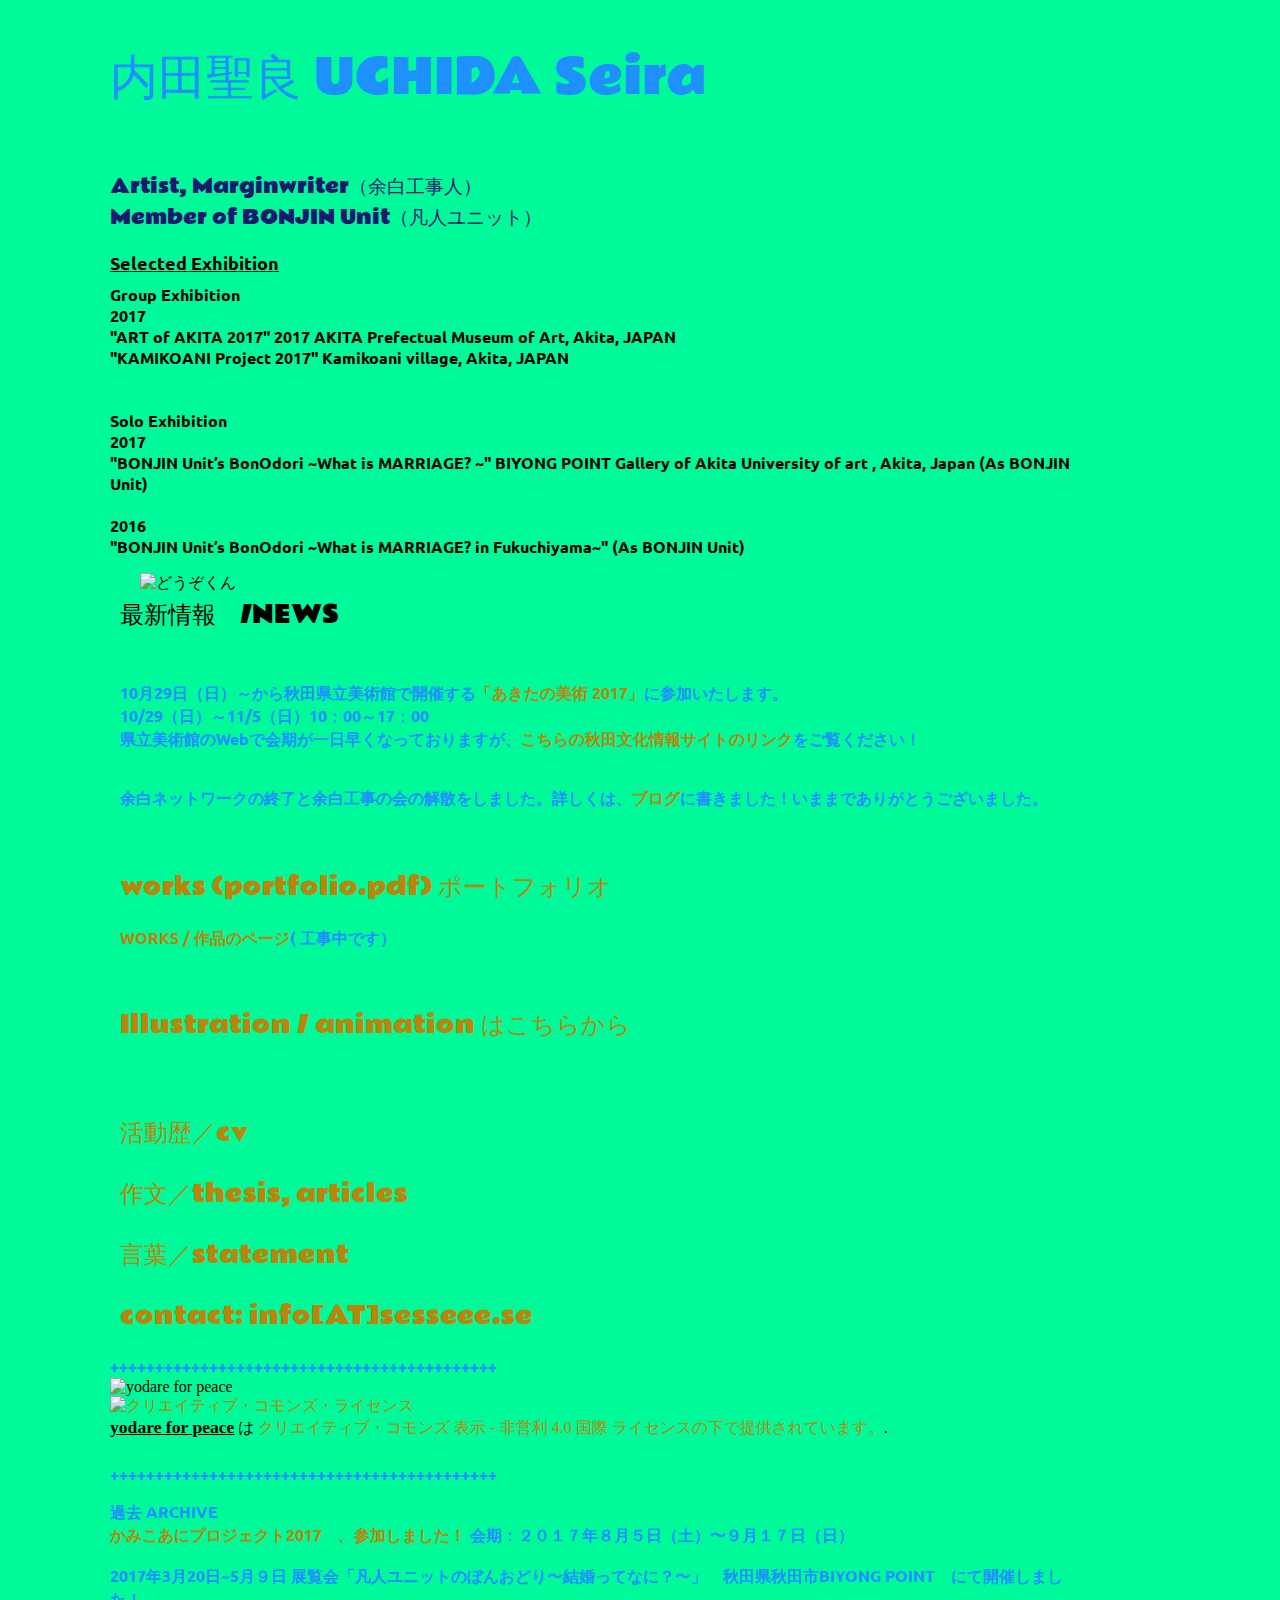
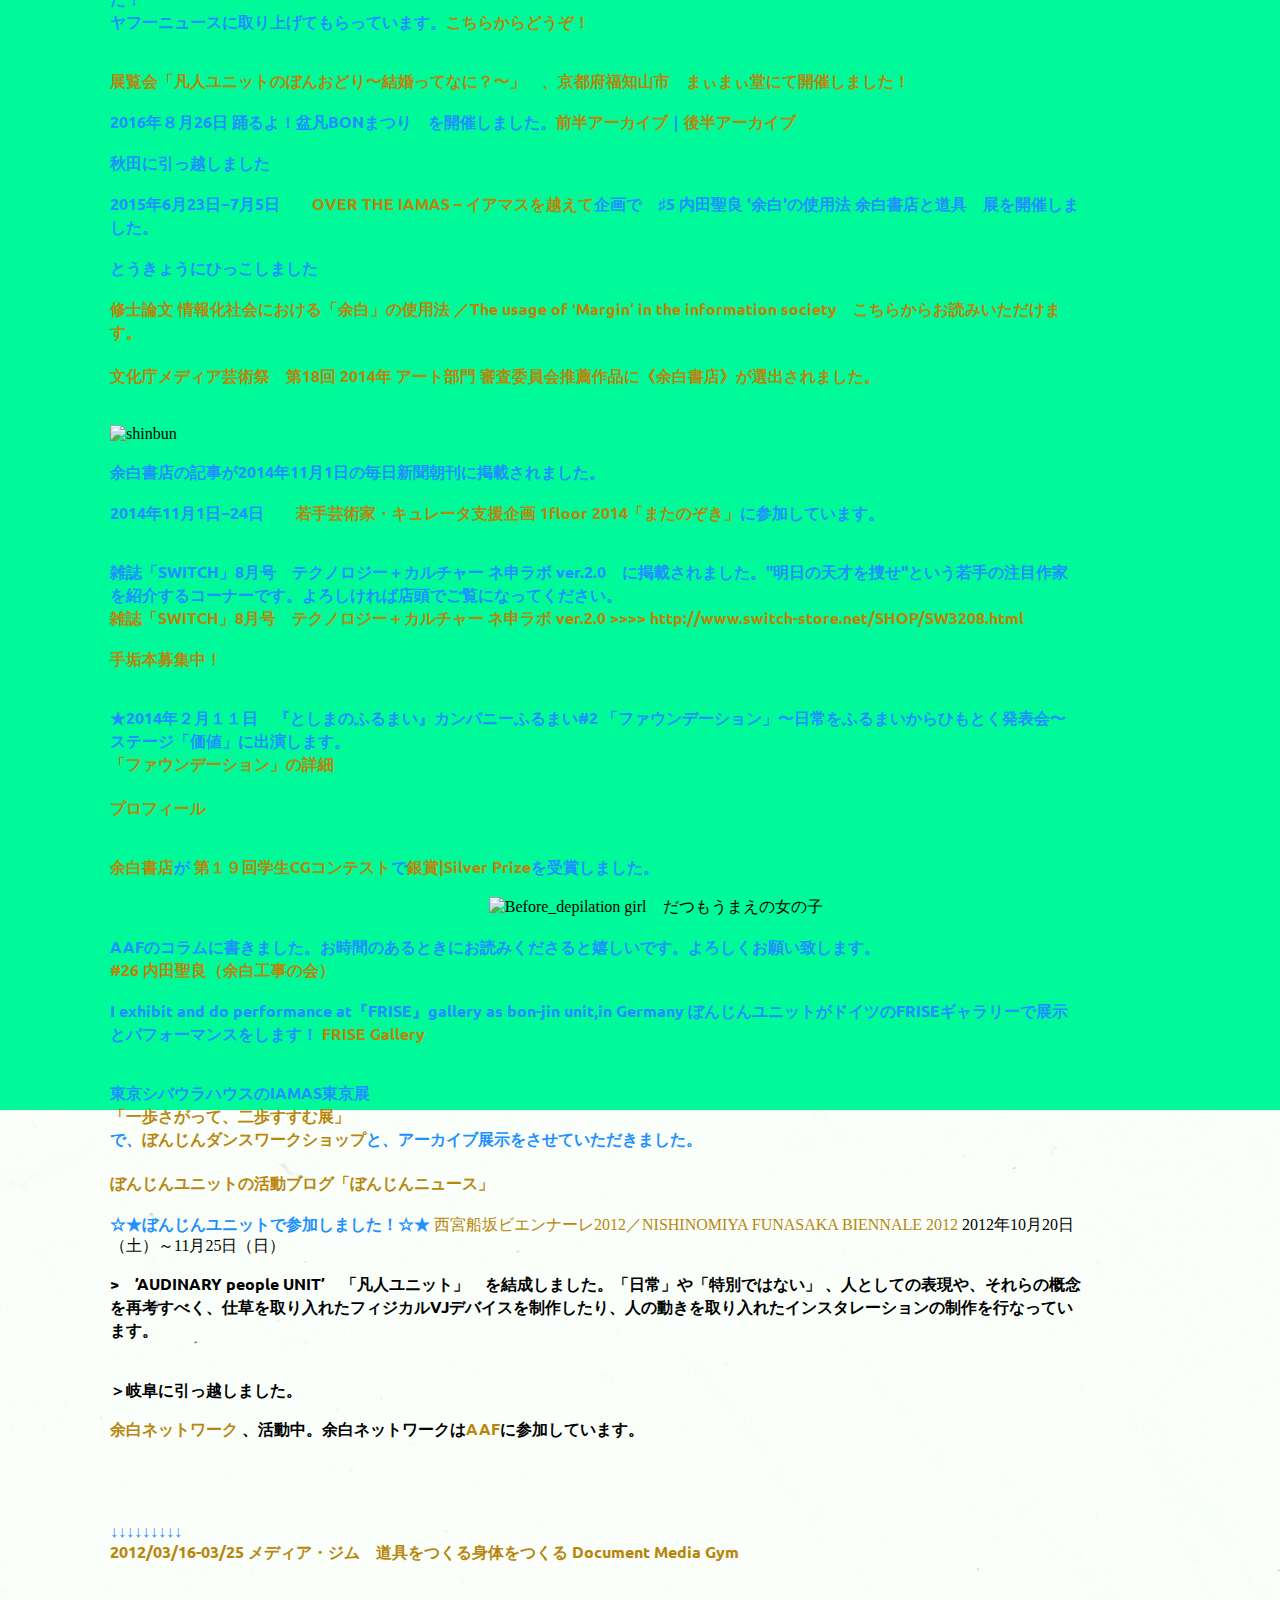
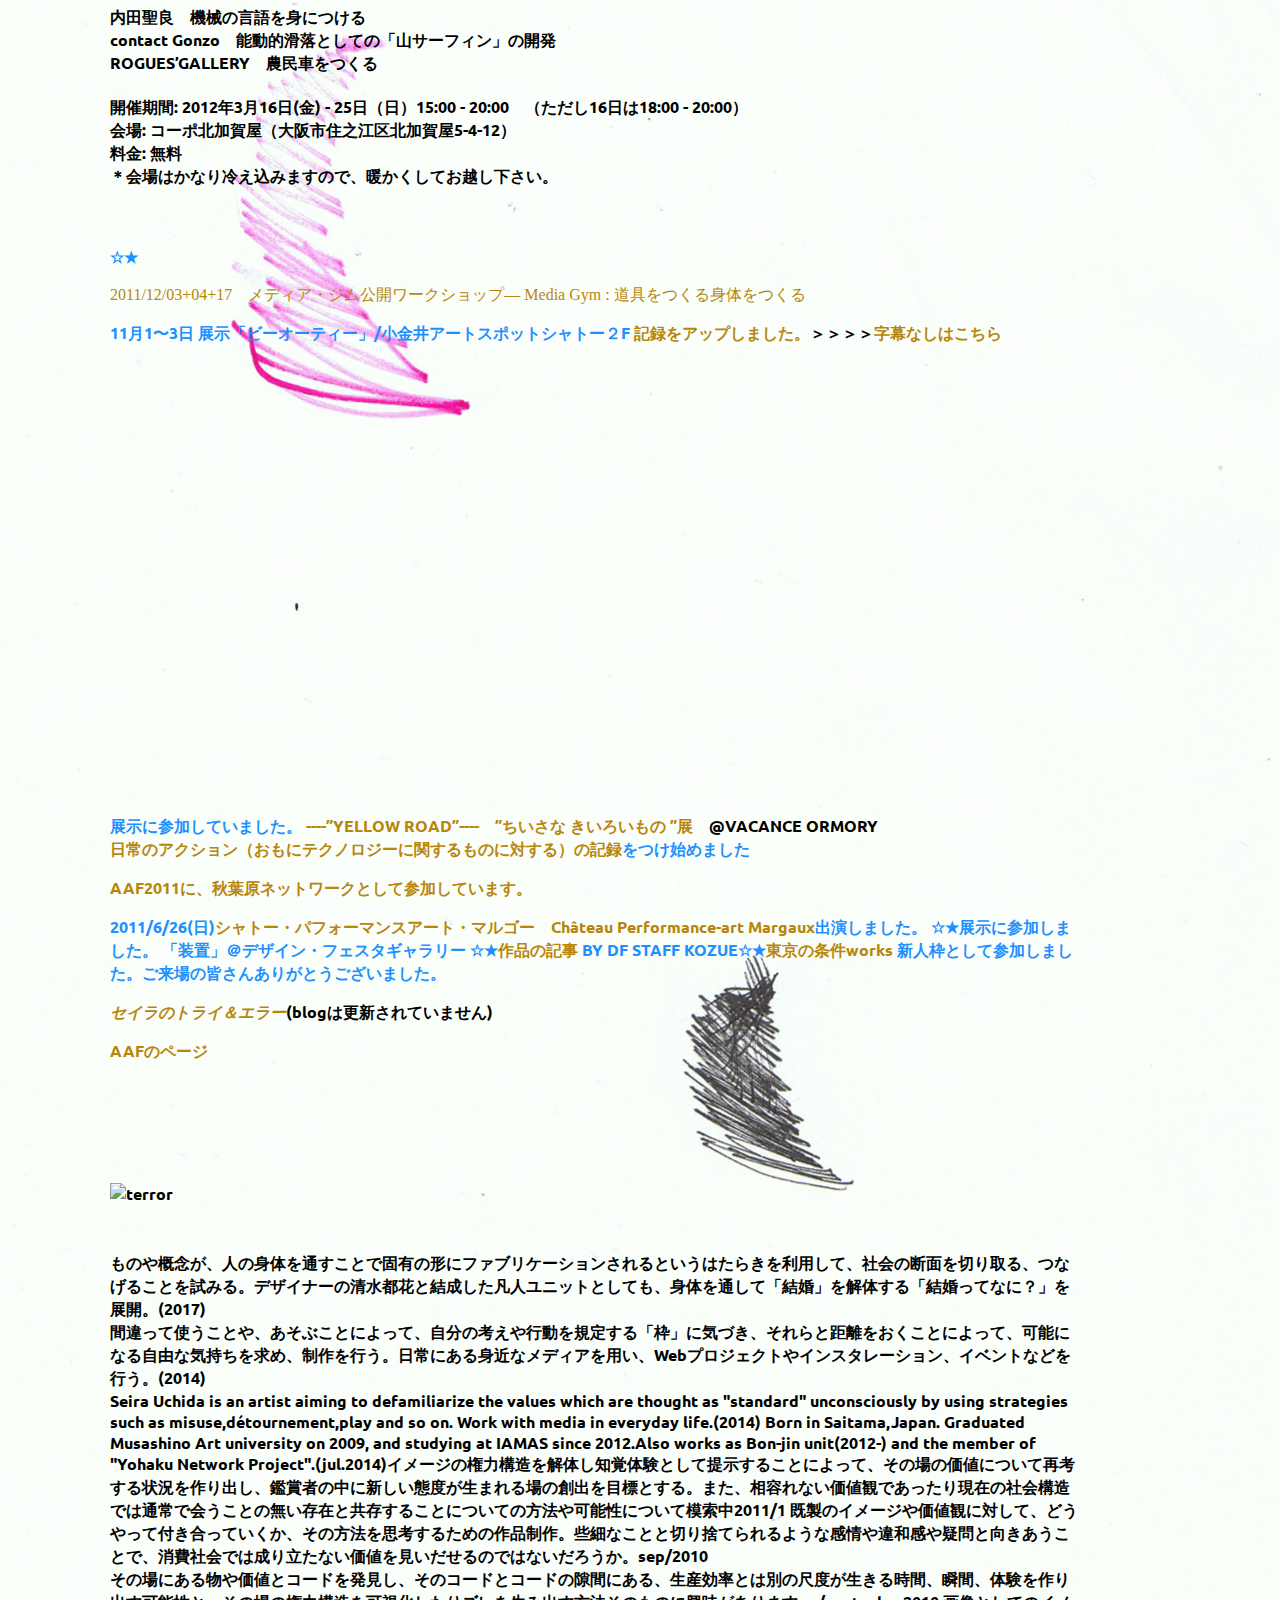
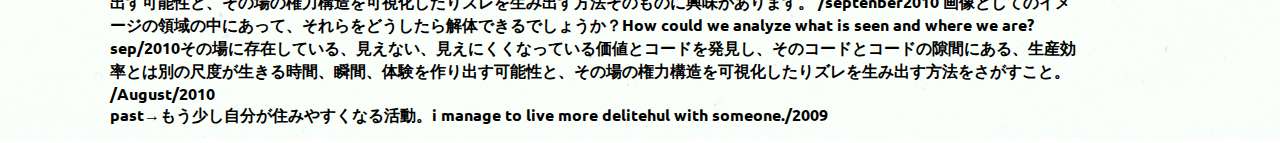
==== index.html @ f0d000c3 "contact" ====
<!doctype html>

<html>

	<head>
		<meta charset="UTF-8">
		<meta name="generator" content="Adobe GoLive">
		<!--SNS共通-->
		<meta property="og:url" content="http://sesseee.se"/>
		<meta property="og:title" content="内田聖良 UCHIDA Seira" /> 
<meta property="og:image" content="http://sesseee.se/img/douzo.png" />
<meta property="og:type" content="website" />
<meta property="og:image:width" content="1200" />
<meta property="og:image:height" content="630" />
<meta property="og:description" content="余白工事人、作家、凡人ユニットとして活動する内田聖良のページです。UCHIDA Seira is working as marginwriter, artist, BONJIN Unit." /> 		
<!--facebook用設定-->
<meta property="fb:app_id" content="1998006330519405" />
<meta name="twitter:card" content="summary_large_image">
<meta name="twitter:title" content="内田聖良 UCHIDA Seira">
<meta name="twitter:description" content="余白工事人、作家、凡人ユニットとして活動する内田聖良のページです。UCHIDA Seira is working as marginwriter, artist, BONJIN Unit.">	
<meta name="description" content="余白工事人、作家、凡人ユニットとして活動する内田聖良のページです。UCHIDA Seira is working as marginwriter, artist, BONJIN Unit.">
<meta name="keywords" content="内田聖良,Uchida,seira,内田,聖良,うちだせいら,うちだ,せいら,余白ネットワーク,余白書店,凡人ユニット,BONJIN UNIT,凡人,結婚ってなに？,AAF,美術,芸術,yohaku,余白,artist,art,Japanese,Japan,インスタレーション,コンセプチュアル・アート,IAMAS,イアマス">
<meta name="viewport" content="width=device-width, initial-scale=1">
<link href="https://fonts.googleapis.com/css?family=Rammetto+One|Ubuntu" rel="stylesheet">
<link href="common/menu.css" rel="stylesheet" type="text/css" media="all">
		<link href="common/fonts.css" rel="stylesheet" type="text/css" media="all">
		<link href="common/main.css" rel="stylesheet" type="text/css" media="all">
	        <link rel="shortcut icon" href="home/favicon.ico">
		<script type="text/javascript" src="jquery-3.3.1.min.js"></script>
		<script type="text/javascript" src="js/btn.js">
		</script>
		<script src="js/jquery.cbiframesize.min.js"></script>
		<title>内田聖良 UCHIDA Seira</title>
		<!-- Start of Async Drift Code -->
<!--<script>
!function() {
  var t;
  if (t = window.driftt = window.drift = window.driftt || [], !t.init) return t.invoked ? void (window.console && console.error && console.error("Drift snippet included twice.")) : (t.invoked = !0, 
  t.methods = [ "identify", "config", "track", "reset", "debug", "show", "ping", "page", "hide", "off", "on" ], 
  t.factory = function(e) {
    return function() {
      var n;
      return n = Array.prototype.slice.call(arguments), n.unshift(e), t.push(n), t;
    };
  }, t.methods.forEach(function(e) {
    t[e] = t.factory(e);
  }), t.load = function(t) {
    var e, n, o, i;
    e = 3e5, i = Math.ceil(new Date() / e) * e, o = document.createElement("script"), 
    o.type = "text/javascript", o.async = !0, o.crossorigin = "anonymous", o.src = "https://js.driftt.com/include/" + i + "/" + t + ".js", 
    n = document.getElementsByTagName("script")[0], n.parentNode.insertBefore(o, n);
  });
}();
drift.SNIPPET_VERSION = '0.3.1';
drift.load('2wibft62n4hy');
</script>-->
<!-- End of Async Drift Code -->
	</head>
<body>
		<div id="container">
	　	<div id="lead">
			<p><a  name="#"></a><h1  class="title">内田聖良 <br class="br-sp">UCHIDA Seira</h1></p><!--<strong class="styleb">INTERNET DEMO Now</strong>-->
			<br>
			<p><h3 class="secondarytitle">Artist, Marginwriter（余白工事人）<br>Member of BONJIN Unit（凡人ユニット）</h3></p>
	<p class="text"><span>Selected Exhibition</span>
<br>
Group Exhibition<br>
2017<br>
 "ART of AKITA 2017" 2017 AKITA Prefectual Museum of Art, Akita, JAPAN<br>
 "KAMIKOANI Project 2017" Kamikoani village, Akita, JAPAN<br>
<br>
<br>Solo Exhibition<br>
2017<br>
"BONJIN Unit’s BonOdori ~What is MARRIAGE? ~" BIYONG POINT Gallery of Akita University of art , Akita, Japan (As BONJIN Unit)<br>
<br>
2016<br>
	"BONJIN Unit’s BonOdori ~What is MARRIAGE? in Fukuchiyama~" (As BONJIN Unit)</p></div>
		<div id="content">
			<div class="img_l"><img src="img/douzo.png" width="300px" alt="どうぞくん"></div>
<div class="clear">
			<ul id="menu">
			<li><h2>最新情報　/NEWS　　　</h2>　</li>				
			<strong>10月29日（日）～から秋田県立美術館で開催する<a href="http://common3.pref.akita.lg.jp/bunka/detail.html?cid=3&id=3525">「あきたの美術 2017」</a>に参加いたします。<br>
10/29（日）～11/5（日）10：00～17：00<br>
県立美術館のWebで会期が一日早くなっておりますが、<a href="http://common3.pref.akita.lg.jp/bunka/detail.html?cid=3&id=3525">こちらの秋田文化情報サイトのリンク</a>をご覧ください！</strong>

<br><br><br><strong>余白ネットワークの終了と余白工事の会の解散をしました。詳しくは、<a href="http://akihabaranetwork.seesaa.net/article/453245010.html">ブログ</a>に書きました！いままでありがとうございました。</strong>
				<br><br><br>
			<p><li><p><h2><a href="/portfolio2017_web.pdf" target="_blank">works (portfolio.pdf) ポートフォリオ</a></h2></p></li>
			</p> 
				<p><strong><a href="worksnew.html" target="_blank">WORKS / 作品のページ</a></strong><strong>( 工事中です）</strong></p>
			<br>
				<li><p><h2><a href="http://uchidaseiraanime.tumblr.com/" target="_blank">Illustration / animation はこちらから</a></h2><br>
					</p></li>
			<li> <p><h2><a href="https://docs.google.com/document/d/1R7N9PY9faPIz4G5jACTZBG8qgYSH1olIGJnoxRoFhOs/edit?usp=sharing"  target="_blank">
			活動歴／cv</a>
				</h2></p></li>
<li><p><h2><a href="https://docs.google.com/document/d/15U_PG66M8SnMywkCBorTG_FYvJmY9zCtoOIMuilgkME/edit?usp=sharing" target="_blank">作文／thesis, articles</a></h2></p></li>
<li><p><h2><a href="#stat">言葉／statement</a></h2></p></li>
<!--<li><p><h3><a href="https://docs.google.com/document/d/15U_PG66M8SnMywkCBorTG_FYvJmY9zCtoOIMuilgkME/edit?usp=sharing" target="_blank">メディア掲載／media</a></h3></p></li>-->

<li><p><h2><a href="mailto:info@sesseee.se">contact&#58;&nbsp;info&#91;AT&#93;sesseee.se</a></h2></p></li>
</ul>

	<strong class="stylenew">+++++++++++++++++++++++++++++++++++++++++++</strong>
					<br />
					
					<img src="img/yodare_for_peace.gif" width="600px" alt="yodare for peace"><br>
			<a rel="license" href="http://creativecommons.org/licenses/by-nc/4.0/"><img alt="クリエイティブ・コモンズ・ライセンス" style="border-width:0" src="https://i.creativecommons.org/l/by-nc/4.0/88x31.png" /></a><br /><span xmlns:dct="http://purl.org/dc/terms/" property="dct:title">yodare for peace</span> は <a rel="license" href="http://creativecommons.org/licenses/by-nc/4.0/">クリエイティブ・コモンズ 表示 - 非営利 4.0 国際 ライセンスの下で提供されています。</a>.
<p><strong class="stylenew">+++++++++++++++++++++++++++++++++++++++++++</strong></p>

					<strong>過去 ARCHIVE</strong>	
			<br>	  
 <strong><a href="https://www.kamikoani-project.com/">かみこあにプロジェクト2017　、参加しました！</a> 会期：２０１７年８月５日（土）〜９月１７日（日）</strong>
<br><br>
<strong> 2017年3月20日~5月９日 展覧会「凡人ユニットのぼんおどり〜結婚ってなに？〜」　秋田県秋田市BIYONG POINT　にて開催しました！<br>
			  ヤフーニュースに取り上げてもらっています。<a href="https://headlines.yahoo.co.jp/hl?a=20170328-00010000-cnaakitav-l05">こちらからどうぞ！</a></strong><br><br><br>
              <strong><a href="http://bonjinunit-news.tumblr.com/post/149771415543/%E5%B1%95%E8%A6%A7%E4%BC%9A%E5%87%A1%E4%BA%BA%E3%83%A6%E3%83%8B%E3%83%83%E3%83%88%E3%81%AE%E3%81%BC%E3%82%93%E3%81%8A%E3%81%A9%E3%82%8A%E7%B5%90%E5%A9%9A%E3%81%A3%E3%81%A6%E3%81%AA%E3%81%AB-%E3%82%82%E4%BA%AC%E9%83%BD%E5%BA%9C%E7%A6%8F%E7%9F%A5%E5%B1%B1%E5%B8%82-%E3%81%BE%E3%81%83%E3%81%BE%E3%81%83%E5%A0%82%E3%81%AB%E3%81%A6%E9%96%8B%E5%82%AC%E4%B8%AD%E3%81%A7%E3%81%99">展覧会「凡人ユニットのぼんおどり〜結婚ってなに？〜」　、京都府福知山市　まぃまぃ堂にて開催しました！</a> </strong>
				<br><br> <strong>2016年８月26日 踊るよ！盆凡BONまつり　を開催しました。<a href="http://bonjinunit-news.tumblr.com/post/149699846378/%E8%B8%8A%E3%82%8B%E3%82%88%E7%9B%86%E5%87%A1bon%E7%A5%AD%E3%82%8A-%E5%89%8D%E5%8D%8A%E3%82%A4%E3%83%99%E3%83%B3%E3%83%88%E3%82%A2%E3%83%BC%E3%82%AB%E3%82%A4%E3%83%96-2016826">前半アーカイブ</a>｜<a href="http://bonjinunit-news.tumblr.com/post/149748546808/%E8%B8%8A%E3%82%8B%E3%82%88%E7%9B%86%E5%87%A1bon%E7%A5%AD%E3%82%8A-%E3%82%A4%E3%83%99%E3%83%B3%E3%83%88%E3%82%A2%E3%83%BC%E3%82%AB%E3%82%A4%E3%83%96%E5%BE%8C%E5%8D%8A-2016826">後半アーカイブ</a></strong>
			  <br><br>
			  <strong>秋田に引っ越しました</strong><br>
			  <br>
              <strong>2015年6月23日−7月5日　<a href="http://www.iamas.ac.jp/14383">　OVER THE IAMAS – イアマスを越えて</a>企画で　♯5 内田聖良 '余白'の使用法 余白書店と道具　展を開催しました。</strong>
					<br><br>
					<strong>とうきょうにひっこしました</strong><br><br>
					<strong><a href="https://www.academia.edu/15619263/%E6%83%85%E5%A0%B1%E5%8C%96%E7%A4%BE%E4%BC%9A%E3%81%AB%E3%81%8A%E3%81%91%E3%82%8B_%E4%BD%99%E7%99%BD_%E3%81%AE%E4%BD%BF%E7%94%A8%E6%B3%95_The_usage_of_%CA%BBMargin%CA%BC_in_the_information_society">修士論文 情報化社会における「余白」の使用法 ／The usage of ʻMarginʼ in the information society　こちらからお読みいただけます。</a><br><br>
                   <a href="http://archive.j-mediaarts.jp/festival/2014/art/works/18aj_Yohaku_Shoten/" target="_blank" >文化庁メディア芸術祭　第18回 2014年 アート部門 審査委員会推薦作品に《余白書店》が選出されました。</a></strong>
                    					<br><br>
				<br><img src="img/yohaku_mainichi2014.png" alt="shinbun"><br><br>
               <strong> 余白書店の記事が2014年11月1日の毎日新聞朝刊に掲載されました。
                	<br></strong>
				<br>
						
                
                <strong>2014年11月1日−24日　<a href="http://www.kavc.or.jp/art/1floor/14/">　若手芸術家・キュレータ支援企画 1floor 2014「またのぞき」</a>に参加しています。</strong>
					<br>
				<br>
				<br><strong>雑誌「SWITCH」8月号　テクノロジー＋カルチャー ネ申ラボ ver.2.0　に掲載されました。"明日の天才を捜せ"という若手の注目作家を紹介するコーナーです。よろしければ店頭でご覧になってください。
					<br><a href="http://www.switch-store.net/SHOP/SW3208.html" target="_blank">雑誌「SWITCH」8月号　テクノロジー＋カルチャー ネ申ラボ ver.2.0 &gt;&gt;&gt;&gt; http://www.switch-store.net/SHOP/SW3208.html</a></strong>
					<br><br>
				<strong><a href="http://yohaku-shoten.tumblr.com/hikitori" target="_blank" >手垢本募集中！</a></strong>
				<br>
				<br>
				<br>
				<strong>★2014年２月１１日　『としまのふるまい』カンパニーふるまい#2
				「ファウンデーション」〜日常をふるまいからひもとく発表会〜 ステージ「価値」に出演します。<br />
				 <a href="http://toshimanofurumai.tumblr.com/post/74370369190" target="_blank">「ファウンデーション」の詳細</a>
				 <br />
				 <br>
				 <a href="http://furumaicompany.tumblr.com/post/74922714649/1-2-11-18-19-45" target="_blank" >プロフィール</a></strong>
				<br>
				<br>
				 <br>
				<strong><a href="http://yohaku-shoten.tumblr.com" target="_blank"  >余白書店</a>が<a href="http://www.cgarts.or.jp/scg/2013/index.html" target="_blank">
					第１９回学生CGコンテスト</a>で<a href="http://www.cgarts.or.jp/scg/2013/prizes/nominate/entry/73.html" target="_blank" >銀賞|Silver Prize</a>を受賞しました。
					<br></strong>
				<br><div class="img_r">
						<img src="img/Before_depilation girl.png" width="400px" alt="Before_depilation girl　だつもうまえの女の子">
						</div>
				<br>
				<strong>AAFのコラムに書きました。お時間のあるときにお読みくださると嬉しいです。よろしくお願い致します。<br>
					<a href="http://www.asahi-artfes.net/news/2013/08/26.html#.UhOssY4iZ80.twitter">#26 内田聖良（余白工事の会）</a></strong>
					<br>
					<br>
					
				<strong>I exhibit and do performance at『FRISE』gallery as bon-jin unit,in Germany ぼんじんユニットがドイツのFRISEギャラリーで展示とパフォーマンスをします！
				<a href="http://www.frise.de/cms/188-0-Japan.html">FRISE Gallery</a> </strong>
				<br>
				<br>
				<br>
				
				<strong>東京シバウラハウスのIAMAS東京展
				<br>
				<a href="//www.facebook.com/OneStepBackTwoStepsForward" target="_blank">「一歩さがって、二歩すすむ展」</a><br />
				で、<a href="http://www.zusaar.com/event/447258" target="_blank">ぼんじんダンスワークショップ</a>と、アーカイブ展示をさせていただきました。<br>
				<br>				
				<a href="http://bonjinunit-news.tumblr.com/"　target="_blank ">ぼんじんユニットの活動ブログ「ぼんじんニュース」</a></strong><br>

				<br>

				<strong class="stylenew">☆★</strong><strong>ぼんじんユニットで参加しました！☆★</strong>
				<a href="http://funasaka-art.com/" target="_blank">西宮船坂ビエンナーレ2012／NISHINOMIYA FUNASAKA BIENNALE 2012</a>
				2012年10月20日（土）～11月25日（日）
				<p>&gt;　’AUDINARY people UNIT’　「凡人ユニット」　を結成しました。「日常」や「特別ではない」 、人としての表現や、それらの概念を再考すべく、仕草を取り入れたフィジカルVJデバイスを制作したり、人の動きを取り入れたインスタレーションの制作を行なっています。
				<br>
				<br>
				
				</p>
				<p>＞岐阜に引っ越しました。</p>
				<p><a href="http://akihabaranetwork.seesaa.net/">余白ネットワーク</a> 、活動中。余白ネットワークは<a href="http://www.asahi-artfes.net/">AAF</a>に参加しています。
					
				</p>
				<p>
					<br />
					
					<br>
					<br />
					<strong class="stylenew">↓↓↓↓↓↓↓↓↓<br></strong>
				<a href="http://www.remo.or.jp/ja/2012/0218-372.html">
					
					2012/03/16-03/25 メディア・ジム　道具をつくる身体をつくる Document Media Gym
				　</a>
				<br>
				<br>
				<br>
				内田聖良　機械の言語を身につける<br>
				contact Gonzo　能動的滑落としての「山サーフィン」の開発<br>
				ROGUES’GALLERY　農民車をつくる<br>
<br>
				開催期間: 2012年3月16日(金) - 25日（日）15:00 - 20:00　（ただし16日は18:00 - 20:00）<br>
				会場: コーポ北加賀屋（大阪市住之江区北加賀屋5-4-12）<br>
				料金: 無料<br>
				＊会場はかなり冷え込みますので、暖かくしてお越し下さい。
				<br>
				<br>
				<br>
				</p>
				<strong class="stylenew">☆★</strong><br>
				<br>	
				<a href="http://www.remo.or.jp/ja/2011/1116-367.html">
2011/12/03+04+17　メディア・ジム公開ワークショップ— Media Gym : 道具をつくる身体をつくる　</a>
				<br />
				
				<div class="iframe-wrapper"><p>
<strong>11月1〜3日 展示「ビーオーティー」/小金井アートスポットシャトー２F
            	 <a href="worksnew.html" target="_blank"> 
                記録をアップしました。</a></strong>＞＞＞＞<a href="http://vimeo.com/34410428">字幕なしはこちら</a>
					<iframe src="http://player.vimeo.com/video/36845473?portrait=0&color=ffffff" width="600" height="450" frameborder="0" webkitAllowFullScreen mozallowfullscreen allowFullScreen class="iframe-class"></iframe></p><script>
$(document).ready(function () {
  $(".iframe-class").cbIframeSize();
});
</script></div>
			<p><strong>展示に参加していました。<a href="http://dorothyvacanceshop.blogspot.com/2011/10/yellow-road.html" class="stylelonglink">
----”YELLOW ROAD”----　”ちいさな きいろいもの ”展　</a></strong>@VACANCE ORMORY <br>
			<a href="http://breakupsupertechnology.tumblr.com/" class="stylelonglink" >日常のアクション（おもにテクノロジーに関するものに対する）の記録</a><strong>をつけ始めました</strong></p>	
			<p><strong><a href="http://akihabaranetwork.seesaa.net/" target="_blank"> AAF2011に、秋葉原ネットワークとして参加しています。</a></strong></p>
			<p><strong>2011/6/26(日)<a href="http://chateau-pa-margaux.blogspot.com/" target="_blank" class="stylelonglink" >シャトー・パフォーマンスアート・マルゴー　Château Performance-art Margaux</a>出演しました。</strong>
	        <strong>☆★展示に参加しました。
				「装置」＠デザイン・フェスタギャラリー</strong>
				<strong>☆★<a href="http://www.designfestagallery.com/diarypro/diary.cgi?no=3262" target="_blank">作品の記事</a></strong>
				<strong>BY DF STAFF KOZUE☆★<a href ="http://works2010.jimdo.com/" target="_blank">東京の条件works
					</a>新人枠として参加しました。ご来場の皆さんありがとうございました。</strong>
					
				
                 </p>
            
      
					<p class="style302" ><a href="http://d.hatena.ne.jp/sir_kgi/"  target="_blank"><em class="mincyo">セイラのトライ＆エラー</em></a>(blogは更新されていません)		</p>
				<p><a href="http://www.asahi-artfes.net/" target="_blank">AAFのページ</a></p>
			
			  <!--<h3 class="style10">お知らせ</h3>-->
          
            <br> 
            <br>
            <br> 
		
				
				<p><a  name="stat"></a></p><p class="state"><img src="home/TEROLIST.gif" border="0" width="218"  alt="terror" height="298"> </p><p>
				ものや概念が、人の身体を通すことで固有の形にファブリケーションされるというはたらきを利用して、社会の断面を切り取る、つなげることを試みる。デザイナーの清水都花と結成した凡人ユニットとしても、身体を通して「結婚」を解体する「結婚ってなに？」を展開。(2017)
<br> 
					間違って使うことや、あそぶことによって、自分の考えや行動を規定する「枠」に気づき、それらと距離をおくことによって、可能になる自由な気持ちを求め、制作を行う。日常にある身近なメディアを用い、Webプロジェクトやインスタレーション、イベントなどを行う。(2014)
					<br>Seira Uchida is an artist aiming to defamiliarize the values which are thought as "standard" unconsciously by using strategies such as misuse,détournement,play and so on. Work with media in everyday life.(2014)
Born in Saitama,Japan. Graduated Musashino Art university on 2009, and studying at IAMAS since 2012.Also works as Bon-jin unit(2012-) and the member of "Yohaku Network Project".(jul.2014)イメージの権力構造を解体し知覚体験として提示することによって、その場の価値について再考する状況を作り出し、鑑賞者の中に新しい態度が生まれる場の創出を目標とする。また、相容れない価値観であったり現在の社会構造では通常で会うことの無い存在と共存することについての方法や可能性について模索中2011/1
					既製のイメージや価値観に対して、どうやって付き合っていくか、その方法を思考するための作品制作。些細なことと切り捨てられるような感情や違和感や疑問と向きあうことで、消費社会では成り立たない価値を見いだせるのではないだろうか。sep/2010<br>その場にある物や価値とコードを発見し、そのコードとコードの隙間にある、生産効率とは別の尺度が生きる時間、瞬間、体験を作り出す可能性と、その場の権力構造を可視化したりズレを生み出す方法そのものに興味があります。
 /septenber2010  画像としてのイメージの領域の中にあって、それらをどうしたら解体できるでしょうか？How could we analyze what is seen and where we are? sep/2010その場に存在している、見えない、見えにくくなっている価値とコードを発見し、そのコードとコードの隙間にある、生産効率とは別の尺度が生きる時間、瞬間、体験を作り出す可能性と、その場の権力構造を可視化したりズレを生み出す方法をさがすこと。
/August/2010 <br> past→もう少し自分が住みやすくなる活動。i manage to live more delitehul with someone./2009</p>
				
                
				<!---
   				<p>活動歴</p>
    				<p>2015<br>
                    <a href="http://www.iamas.ac.jp/14383" target="_blank">OVER THE IAMAS – イアマスを越えて ♯5 内田聖良 「'余白'の使用法 余白書店と道具」</a>gallery 16／京都<br>
                    <a href="http://www.iamas.ac.jp/exhibit15/" target="_blank">情報科学芸術大学院大学 第13期生修了研究発表会・プロジェクト研究発表会 Graduation and Project Research Exhibition</a>ソフトピアジャパン・センタービル／岐阜</p>
                  <p>2014<br>
                 <a href="http://www.kavc.or.jp/art/1floor/14/" target="_blank"> 神戸アートビレッジセンター主催／若手芸術家・キュレーター支援企画 「1floor 2014「またのぞき」」</a>参加、神戸アートビレッジセンター／兵庫<br>
                                    <a href="http://www.iamas.ac.jp/exhibit14/" target="_blank">情報科学芸術大学院大学 第12期生修了研究発表会・プロジェクト研究発表会 Graduation and Project Research Exhibition</a>ソフトピアジャパン・センタービル／岐阜</p>
                  <p>2013<br>
                   「Bon Odori -What is marriage?- in Gallery FRISE」FRIZE Gallery、ハンブルグ、ドイツ　※凡人ユニットとしての活動<br>
                  「学生CGコンテスト受賞発表イベント　CAMPUS GENIUS MEETING」MIRROR、東京<br>
“ジェスチャー入力デバイスと仕草のアーカイブ展　凡人ダンスコレクション“ソフトピアジャパン・センタービル／岐阜　※凡人ユニットとしての活動<br>
IAMAS OPEN HOUSE2013 イアマスってなに？　パフォーマンスとファッションデバイス展示　　IAMAS校舎／岐阜 　※凡人ユニットとしての活動<br>
<a href="http://bonjinunit-news.tumblr.com/post/49514880863/%E8%B8%8A%E3%82%8B%E3%82%88%E3%81%95%E3%82%88%E3%81%AA%E3%82%89iamas-os-20-%E3%81%BE%E3%81%A4%E3%82%8A-%E3%81%A7vj%E3%82%92%E3%81%97%E3%81%BE%E3%81%97%E3%81%9F"  class="stylelonglink" target="_blank">踊るよ！さよならIAMAS OS 2.0 まつり</a> VJ出演　IAMAS OS 2.0／岐阜　※凡人ユニットとしての活動<br>
                  <a href="http://www.asahi-artfes.net/program/2013/post-136.html">AAF2013参加企画『余白ネットワーク〜あそびがある！(`・ω・´☆)〜』」</a>浜松および日本各地　※余白ネットワークとしての活動<br>
                  </p>
 
				<p>2012<br>
                "西宮船坂ビエンナーレ" 西宮市船坂 / 兵庫　※凡人ユニットとしての活動<br>
                "NxPC.LIVE vol.14 －めかめか///メカトロニカ－"　パフォーマンスとVJ出演 : IAMAS OS / 岐阜　※凡人ユニットとしての活動<br>
					<a href="http://akihabaranetwork.seesaa.net/">余白ネットワーク~〇〇をDiYする！~</a>運営メンバー/日本各地<br>
					<a href="https://sites.google.com/site/gurukkonoie/gurukko_exhibition" target="_blank" >”ぐるっこ展「こきゅうするいえ～ある女の子たちの物語～」”　ぐるっこのいえ／東京</a><br>
					<a href="http://www.remo.or.jp/ja/2012/0218-372.html">
					" メディア・ジム　道具をつくる身体をつくる Document Media Gym "</a>　コーポ北加賀屋 NPO法人remo／大阪<br>
					<a href="http://maizururb.exblog.jp/17499330/" target="_blank">“舞鶴ではんだアクセサリーを作る会” yashima art port ／京都</a>
				<p>2011 <br>
					メディア・ジム公開ワークショップ— Media Gym : 道具をつくる身体をつくる 　remo コーポ北加賀屋／大阪<br>
					”YELLOW ROAD　ちいさな きいろいもの ”展　VACANCE ORMORY ／東京<br>
					AAF2011参加プロジェクト<a href="http://akihabaranetwork.seesaa.net/" target="_blank">”秋葉原ネットワーク”</a>運営と作品発表 /ぐるっこのいえ・東京都千代田区界隈<br>
					”ほおずき市ではんだアクセサリーを作る会”/東京・千駄木<br>
					”長者町ではんだアクセサリーをつくる会”/名古屋<br>
					はんだアクセサリーをつくる会”を始める（内田聖良・窪田航平）<br>
					”余白散歩”を始める（兼盛雅幸・内田聖良・小林橘花）<br>
					初心者DiY電子工作音楽会（予定）<br>
					<a href="http://chateau-pa-margaux.blogspot.com/" target="_blank"> ”シャトー・パフォーマンスアート・マルゴーvol5”</a>小金井アートスポットシャトー２F／東京<br>
					”継続研究会”を始める/都内各所・場所可変<br>
					<a href="http://chateau-pa-margaux.blogspot.com/" target="_blank"> ”シャトー・パフォーマンスアート・マルゴーvol4”</a>”小金井アートスポットシャトー２F／東京<br>
					物件ダンス会場で公開電子工作を試みる<br>
					<a href="http://chateau-pa-margaux.blogspot.com/" target="_blank"> ”シャトー・パフォーマンスアート・マルゴーvol3”</a>”小金井アートスポットシャトー２F／東京<br>

				</p>

				<p>2010 <br>
				”装置”	DESIGN FESTA GALLERY WEST 1-A/東京<br>
                <a href="http://tokyocondition.com/" target="_blank">東京の条件</a>新人紹介”勝手にレジデンス”B_O_T”展示”ビーオーティー”　秋葉原・小金井アートスポットシャトー２F／東京<br>               
				Festival Tokyo参加作品　ポルトB　”完全避難マニュアル”コーディネーター 山手線各駅／東京<br>
				”うさぎ＋天使計算”秋葉原ドレスホール／東京<br>
				”展示「LEDとリボン」”アーツ千代田３３３１東京アートポイント計画ルーム／東京<br>
                 
				 "秋葉原リボンちゃん隊ツアー"　秋葉原メイド喫茶、秋葉原ドレスホール／東京<br>
				 カフェートライ＆エラー開始<br>
				 アーツ千代田3331インサイドアウト／トーキョープロジェクト インターンスタッフ<br>
				遠藤一郎パフォーマンス 「愛と平和と未来のために」のほふく前進に参加
				<p>2009 横浜国際映像祭2009で　セイラのトライ＆エラー 開始<br>
				"中之条ビエンナーレ2009" （佐藤未来×内田聖良）中之条町旧第三小学校/群馬<br>
					"ART & PHOTO BOOK EXHIBITION2009" 新宿眼科画廊/東京<br>
			"卒業制作展"武蔵野美術大学第二校舎２０１教室/東京<br></p>
			<p>	2008<br>
					"絵画の制作学"武蔵野美術大学課外センター/東京　<br>
			
				"GEISAI#11"東京ビックサイト/東京<br>
				"art&photo book exhibition"新宿眼科画廊/東京<br>
				"ちこく厳禁"武蔵野美術大学課外センター/東京<br>
				"GEISAI　MUSEUM#2"(共同出展者　池田幸穂　佐藤未来）東京ビックサイト/東京<br>
				</p>
				<p>2007<br>
				”富士山展”武蔵野美術大学/東京<br>
				”サラダ会”<br>
				”破壊”武蔵野美術大学課外センター/東京　<br>
				"もものかたち"武蔵野美術大学課外センター/東京<br>
				ライブペインティング"東京豪華　夜集会（ナイトパーティー）　<br>
			　チーム まう（石塚彩夏,内田聖良,香川真弓,佐藤未来,葉栗翠,山本周平)<br>
			　　ラゾーナ川崎プラザソル/神奈川</p>
			<p>	2006   <br>
		 "安行百花展"GREEN ART TEAM/埼玉<br>	          
		 "うたのい展"武蔵野美術大学/東京	</p>
		 
		 <p>
		 	凡人ユニットとしての活動↓
				<br>
				<br>2012<br>
				
				<a href="http://makeogakimtg.org/" target="_blank">『Make: Ogaki Meeting』にブース展示</a>
				<br>
				<a href="http://www.iamas.ac.jp/INFO/DIARY/2012/08/nxpclive_vol14.html" target="_blank">『NxPC.LIVE vol.14 －めかめか///メカトロニカ－』にVJ・パフォーマンス（leicoと凡人ユニット）で参加</a>
					<br>
</p>-->
<div>
			<p id="pageTop"><a href="#"><img src="img/karashikun.png" width="100px" alt="からしくん"></a></p>
				</div>
					
					
						
				  
				  
</div>
			  </div><!--content-->
</div><!--container-->
			
</body>
<!--  <p class="style01"><a href="http://d.hatena.ne.jp/sir_kgi/20100509/1273411286"   target="_blank" class="style300 style01">トライ＆エラーカフェー</a>次回は5月１６日の予定です<a href="http://www.fukagawatokyo.com/" target="_blank"  class="style133 style01">@深川東京モダン館</a></p>-->
</html>
---- common/menu.css ----
@charset utf-8;

/*h1  {
	font-size: 3em;
	font-family: #06F;
	color: #FFF;
 }*/


.cv { clear:left;
margin:3em;
font-family: "MSPゴシック",  Helvetica,san-serif;
	/*font:"ヒラギノ角ゴ Pro W3", "Hiragino Kaku Gothic Pro", "メイリオ", Meiryo, Osaka, "ＭＳ Ｐゴシック", "MS PGothic", sans-serif;*/
	color:#2340
	}
hr {margin: 0em; padding: 0em; }
p {/*font-family: "MSPゴシック",  Helvetica,san-serif;
	font:"ヒラギノ角ゴ Pro W3", "Hiragino Kaku Gothic Pro", "メイリオ", Meiryo, Osaka, "ＭＳ Ｐゴシック", "MS PGothic", sans-serif;*/
	color:#2340}
.state {margin: 3em 0pt;	
		 }
img{vertical-align: middle;
		padding: 0pt 5pt  0pt 0pt; }


/*strong{
	color: dodgerblue;
			 font-size: 1em;
	font-family: 'Ubuntu','ヒラギノ角ゴ Pro W3','"Hiragino Kaku Gothic Pro', 'ＭＳ Ｐゴシック', 'MS PGothic', sans-serif;
			margin: 0em; padding: 0em; 
		 }		
		*/
.style01{margin-top: 0pt;
			padding-top: 0pt;}	
.style02{font-size:2em;
		font-style:;}
.style03{font-size:1em;}
p a.style03{color:#FF0;;}	
p a:hover.style03{color:#C06;
				  font-size:1em;}	
.style033{text-align:center;
			width:600px;
}
	
/*.style133 {font-size: 50px; color: #00FFFF; font-family: Arial, Helvetica, sans-serif; font-weight: bold; }
.style143 {font-family: serif; color: #333333; }
.style144 {font-family: sans-serif; color: #ffccff; }
.style145 {font-family: sans-serif; color: #ffffff; }
.style146 {font-family: sans-serif; color: #808080; }*/
.text{font-family: 'Ubuntu', sans-serif;}
.style300{color: #ffff00 !important;
				font-size: 1.5em !important;
			 	font-weight:bold;
			 	text-decoration: underline; !important;
				/*font-family: "ＭＳＰ明朝", "細明朝体", "ヒラギノ明朝 Pro W3";}*/
.style301{text-decoration: underline;
			color:#FCF}
.style302{text-decoration: underline;
			color:#FCF;
			font-size:2em;
			/*font-family:"MS Reference Specialty","MS明朝","serif","ヒラギノ明朝 Pro W3";*/

			}			
.style10{margin-top: 3em;
			margin-bottom: -10pt;
			padding-bottom: 0pt;}

.styleb{font-size: 3em;}	
.stylelonglink{font-size:1em !important;
				}
.styleusagi{
			color:#06F!important;}
			
.stylenew{
			color:#ffb601!important;
}

.mincyo{
	}
				/*background-image:url("/home/favicon.gif");
background-repeat:repeat;*/
}
/*#styleusagi{background-image:url("/home/favicon.gif");
background-repeat:repeat;}			
*/	/*background-image: url("/home/shinzozo.gif")
*/
---- common/fonts.css ----
@charset "UTF-8";
body p{
	font-family :
		'游ゴシック体', 
		'Yu Gothic',
	YuGothic,    /* Mac用 */
	Ubuntu,Arial, Helvetica,'Hiragino Kaku Gothic Pro','Hiragino Kaku Gothic ProN','ヒラギノ角ゴ Pro W3','Hiragino Kaku Gothic Pro', 'ＭＳ Ｐゴシック', 'MS PGothic', sans-serif;
	color: black;
	font-weight: 600;
	font-weight: bold;
}
a {color:darkgoldenrod ; text-decoration:none ;}
        a:hover { color: aqua; font-size: 2em;text-decoration:none !important; } 
        a:active{color:#ffff00;}
strong a:hover{color:#6B8E23 !important;}
strong a:visited{color:salmon;}		

a {color:darkgoldenrod ; text-decoration:none ;}
        a:hover {color:	salmon;
			font-size: 2em;text-decoration:none !important; } 
        a:active{color:#ffff00;}
strong a:hover{color:#6B8E23 !important;}
strong a:visited{color:salmon;}		


strong{
	color: dodgerblue;
			 font-size: 1em;
	font-family: Ubuntu,Arial, Helvetica,'Hiragino Kaku Gothic Pro','Hiragino Kaku Gothic ProN','ＭＳ Ｐゴシック', 'MS PGothic', sans-serif;
	margin: 0em; padding: 0em; 
		 }		
h1, h2, h3, ul li{
	font-family:'Rammetto One', cursive, '游ゴシック体', YuGothic, 'Yu Gothic';
	font-weight: 500;
	list-style-type: none;
	text-decoration:none; 
}
.title {
	margin: 0em;  padding: 0em;
	font-size: 3em;
	color:dodgerblue;
		}
.secondarytitle{
color:midnightblue;
}
/* CSS Document */

.text{
	font-family: 'Ubuntu','游ゴシック体', YuGothic, 'Yu Gothic', sans-serif;
	color: black;
}
span{
	font-weight: 600;
	text-decoration: underline;
	padding-bottom: 10px;
	display: inline-block;
	font-size:1.1em;
}
---- common/main.css ----
@charset "UTF-8";
/* CSS Document */
body   {
			background-image:url("/home/na.gif");
			background-color: mediumspringgreen;
			background-repeat: no-repeat;
			background-position: bottom right;	
	  width: 100%;
			   margin: 0 auto;}
			
/*ボタンの設定*/
#pageTop {
  position: fixed;
  bottom: 20px;
  right: 20px;
}
	#pageTop a {
  display: block;
  z-index: 999;
	}
/*共通*/
#menu{
	padding-left: 10px;
	word-break: break-all;/*単語がはみ出る問題*/

}

/*画面幅対応439以下*/

#container {
  width: 100%;
font-size: 0.8em;
}
#content {
	width: 90%;
	margin: 0px 100px 0px 10px;
}
#content img{
	max-width: 100%;
		margin: 0px;
}
#content .img_r{
	max-width: 60%;
	margin-left: auto;
	margin-right: 80px;
}
#content .img_l{
	max-width: 60%;
	margin-left: 30px;
	margin-right: auto;
	float:left;
}
.clear{clear: both;
}
#lead {max-width: 90%;
	padding: 0px 10px;
	}
/*動画レスポンシブ対応*/
.iframe {
  max-width: 100%;
  height: 100%;
}
#menu {
	max-width: 100%;
}

/* 455px ~ */
@media (min-width: 455px) {
	#container {
  width: 100%;
		font-size: 1em;

}
#content {
	width: 90%;
	margin: 0px 100px 0px 10px;
}
#content img{
	max-width: 100%;
		margin: 0px;
}
#content .img_r{
	margin-left: auto;
	margin-right : 10px ; 
	text-align : left;
}
#lead {max-width: 90%;
	padding: 0px 10px;
	}
/*動画レスポンシブ対応*/
.iframe {
  max-width: 100%;
  height: 100%;
}
#menu {
	max-width: 100%;
}
 }
/* 681px ~ */
@media (min-width: 681px) {
  #container {
	  max-width: 1080px; /* 最大横幅 */
	  width: 100%;
	  margin: 0 auto;
	  		font-size: 1em;

}
	#lead {max-width: 90%;
	padding: 0px 10px;
	}
	#content {
		width: 90%;
	margin: 0px 10px;}
	#content img{
	max-width: 100%;
}
	.br-sp { display:none; } /* タイトルの改行を消去 */

 }
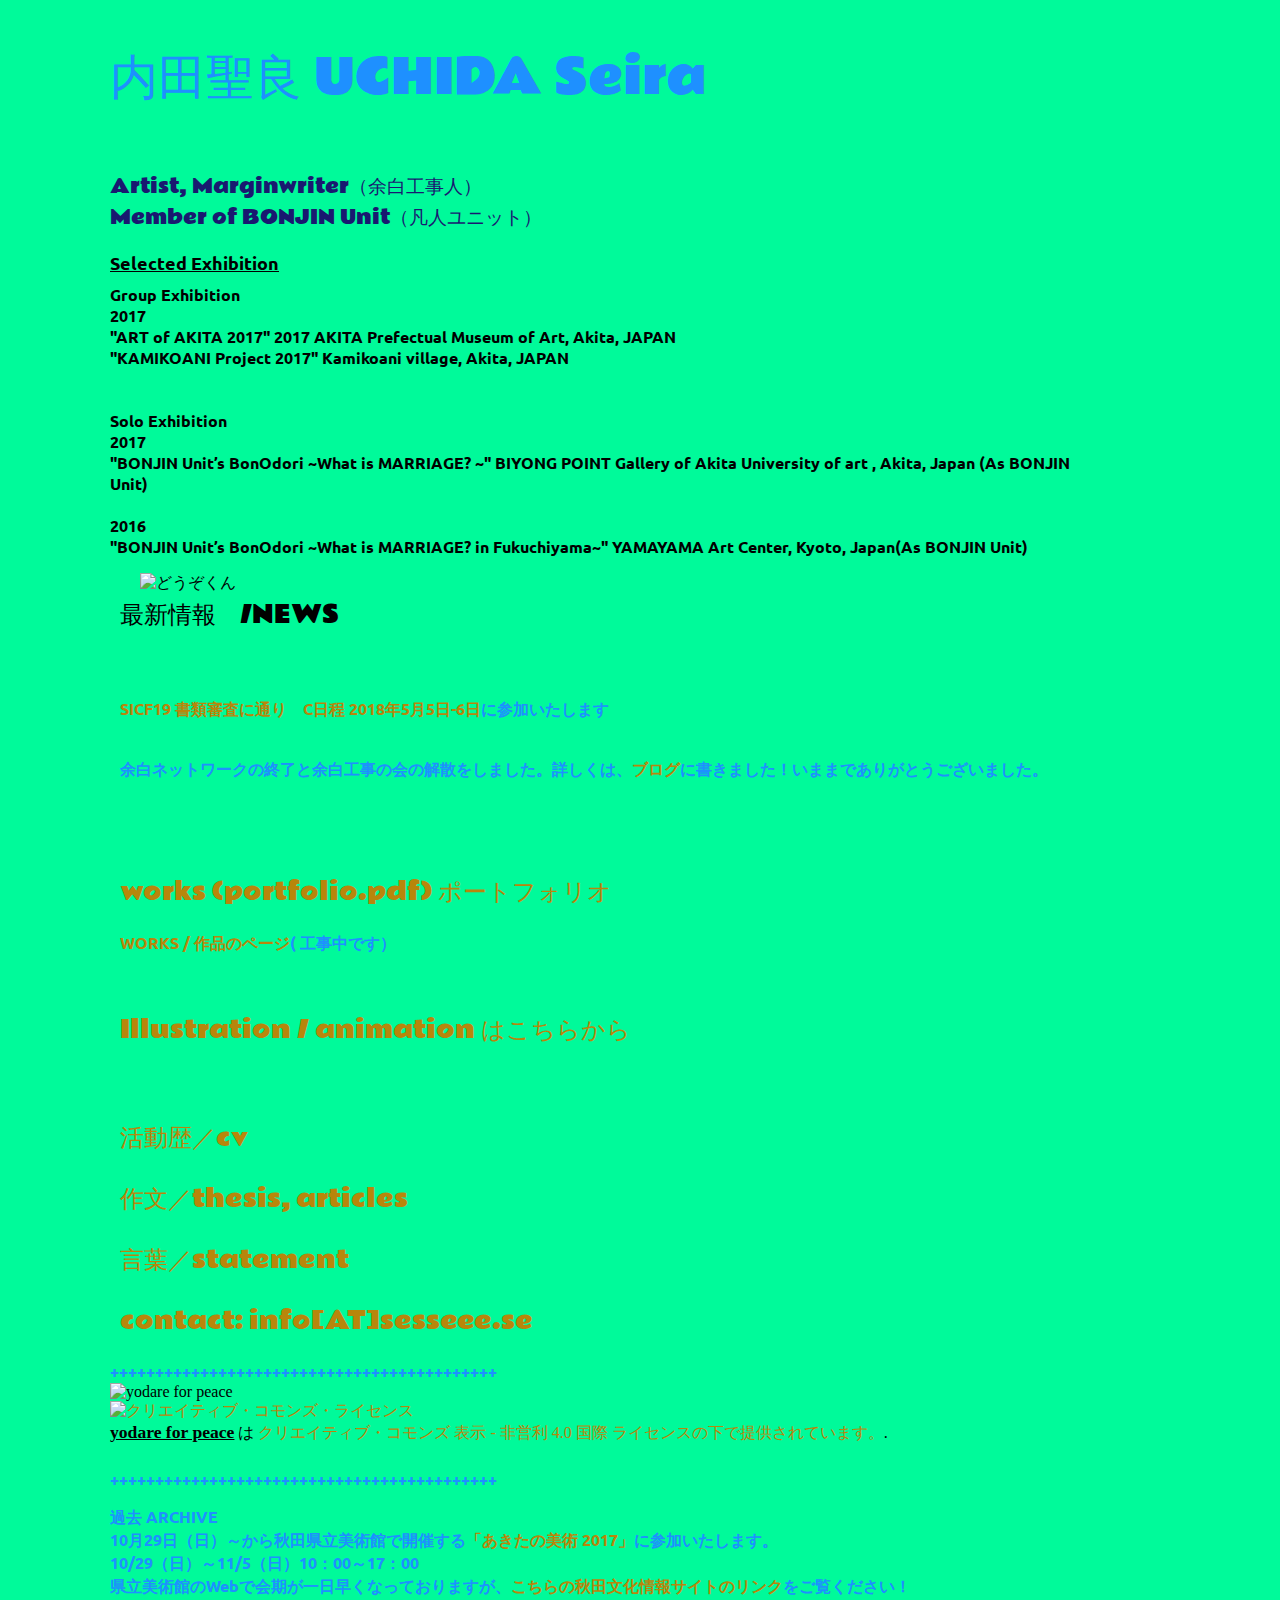
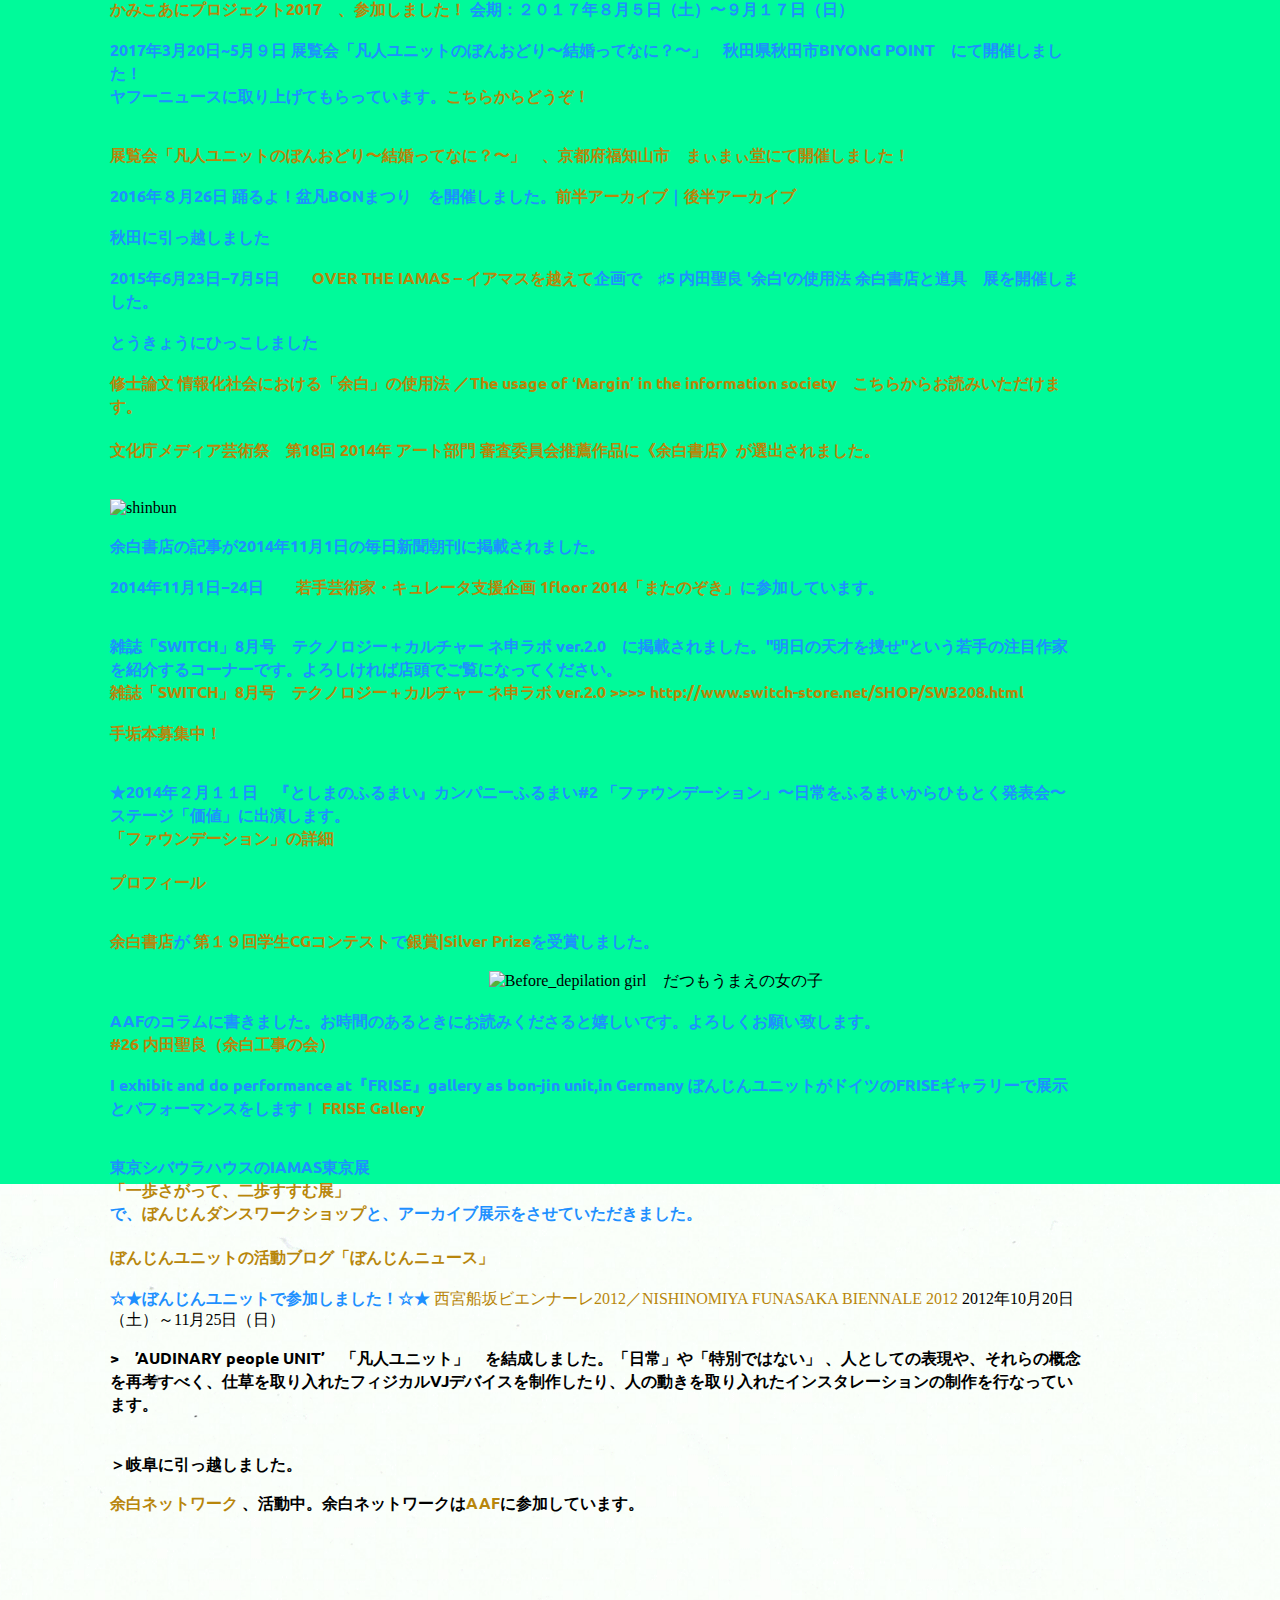
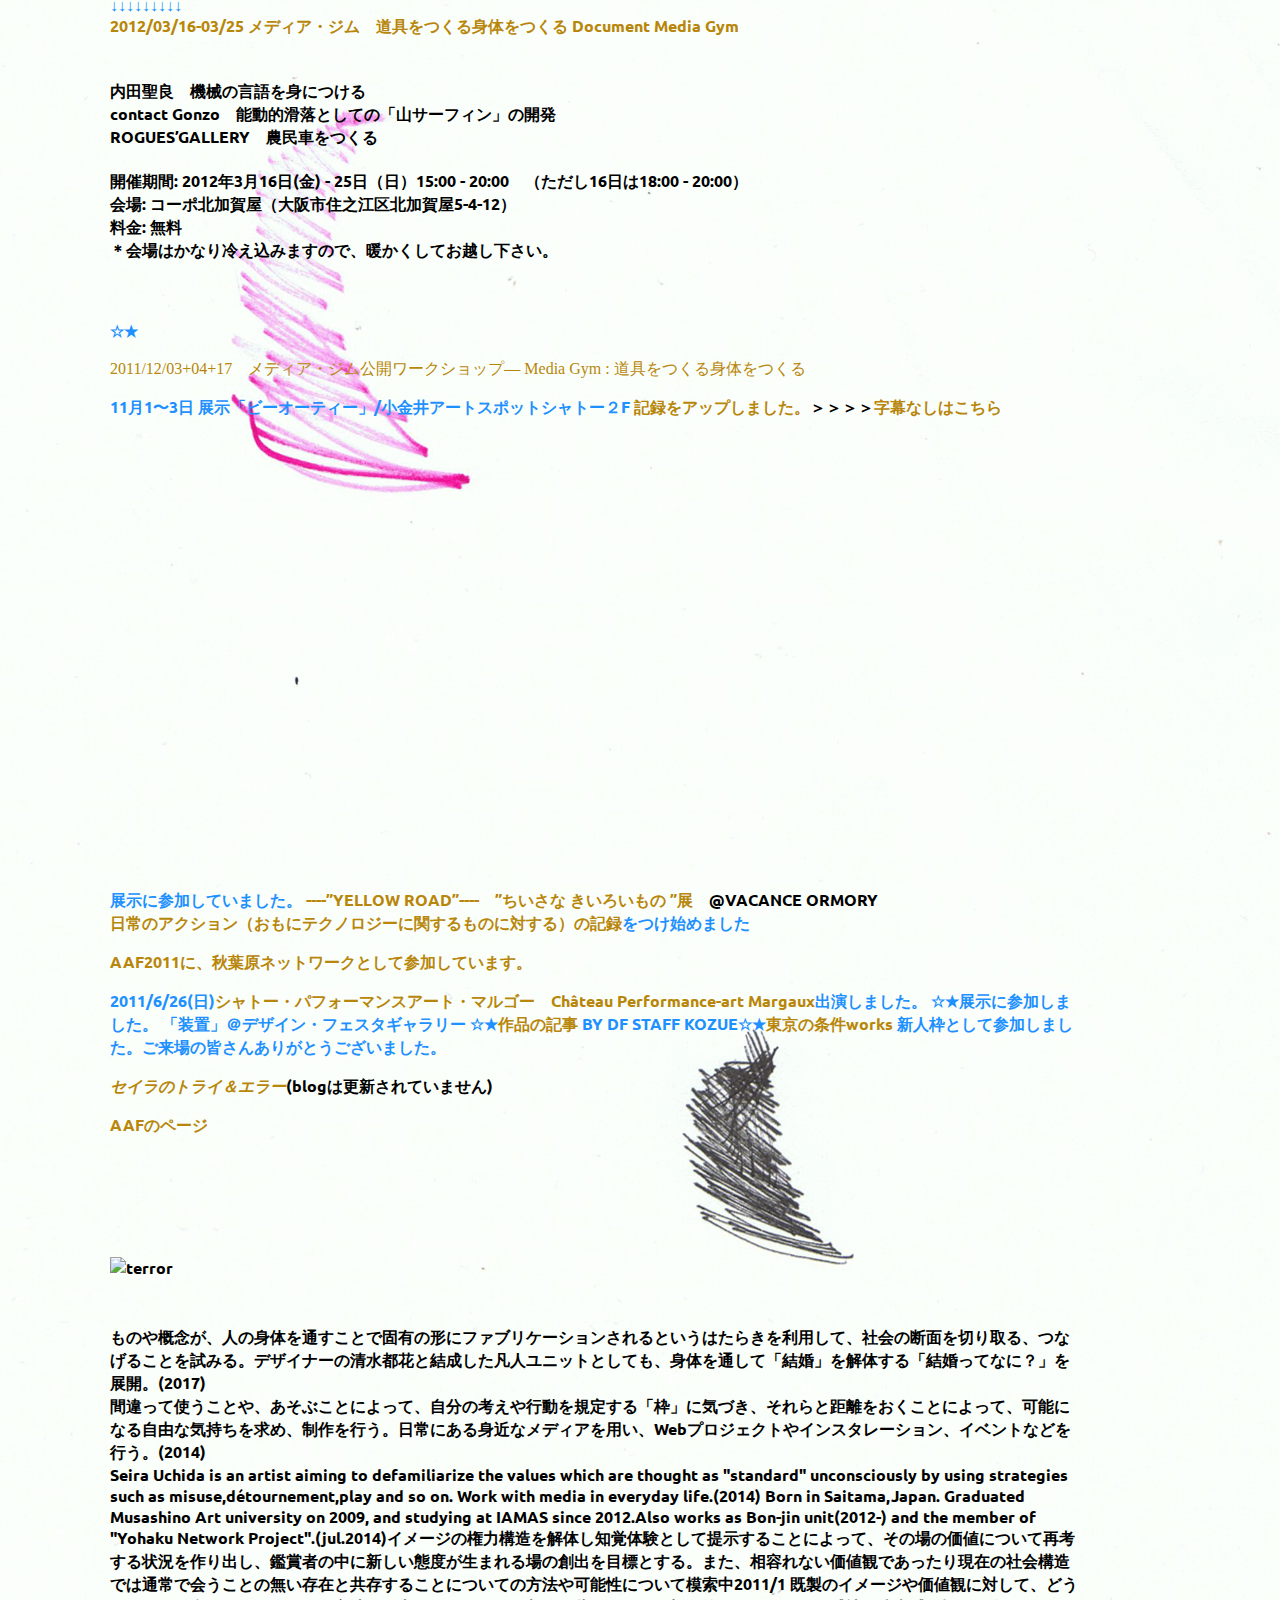
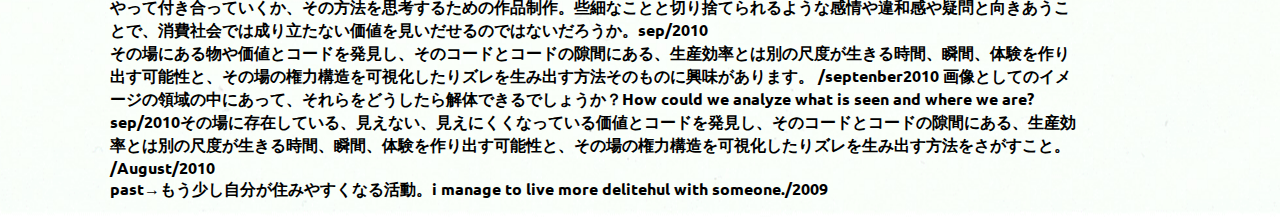
==== commit c76d260d: "Add files via upload" ====
--- a/index.html
+++ b/index.html
@@ -74,17 +74,15 @@
 "BONJIN Unit’s BonOdori ~What is MARRIAGE? ~" BIYONG POINT Gallery of Akita University of art , Akita, Japan (As BONJIN Unit)<br>
 <br>
 2016<br>
-	"BONJIN Unit’s BonOdori ~What is MARRIAGE? in Fukuchiyama~" (As BONJIN Unit)</p></div>
+	"BONJIN Unit’s BonOdori ~What is MARRIAGE? in Fukuchiyama~" YAMAYAMA Art Center, Kyoto, Japan(As BONJIN Unit)</p></div>
 		<div id="content">
 			<div class="img_l"><img src="img/douzo.png" width="300px" alt="どうぞくん"></div>
 <div class="clear">
 			<ul id="menu">
 			<li><h2>最新情報　/NEWS　　　</h2>　</li>				
-			<strong>10月29日（日）～から秋田県立美術館で開催する<a href="http://common3.pref.akita.lg.jp/bunka/detail.html?cid=3&id=3525">「あきたの美術 2017」</a>に参加いたします。<br>
-10/29（日）～11/5（日）10：00～17：00<br>
-県立美術館のWebで会期が一日早くなっておりますが、<a href="http://common3.pref.akita.lg.jp/bunka/detail.html?cid=3&id=3525">こちらの秋田文化情報サイトのリンク</a>をご覧ください！</strong>
-
-<br><br><br><strong>余白ネットワークの終了と余白工事の会の解散をしました。詳しくは、<a href="http://akihabaranetwork.seesaa.net/article/453245010.html">ブログ</a>に書きました！いままでありがとうございました。</strong>
+			
+				<p><strong><a href="http://www.sicf.jp/information/list/">SICF19 書類審査に通り　C日程 2018年5月5日-6日</a>に参加いたします</strong></p>
+				<p><br><strong>余白ネットワークの終了と余白工事の会の解散をしました。詳しくは、<a href="http://akihabaranetwork.seesaa.net/article/453245010.html">ブログ</a>に書きました！いままでありがとうございました。</strong></p>
 				<br><br><br>
 			<p><li><p><h2><a href="/portfolio2017_web.pdf" target="_blank">works (portfolio.pdf) ポートフォリオ</a></h2></p></li>
 			</p> 
@@ -110,7 +108,10 @@
 <p><strong class="stylenew">+++++++++++++++++++++++++++++++++++++++++++</strong></p>
 
 					<strong>過去 ARCHIVE</strong>	
-			<br>	  
+			<br>
+			<strong>10月29日（日）～から秋田県立美術館で開催する<a href="http://common3.pref.akita.lg.jp/bunka/detail.html?cid=3&id=3525">「あきたの美術 2017」</a>に参加いたします。<br>
+10/29（日）～11/5（日）10：00～17：00<br>
+県立美術館のWebで会期が一日早くなっておりますが、<a href="http://common3.pref.akita.lg.jp/bunka/detail.html?cid=3&id=3525">こちらの秋田文化情報サイトのリンク</a>をご覧ください！</strong><br>	  
  <strong><a href="https://www.kamikoani-project.com/">かみこあにプロジェクト2017　、参加しました！</a> 会期：２０１７年８月５日（土）〜９月１７日（日）</strong>
 <br><br>
 <strong> 2017年3月20日~5月９日 展覧会「凡人ユニットのぼんおどり〜結婚ってなに？〜」　秋田県秋田市BIYONG POINT　にて開催しました！<br>
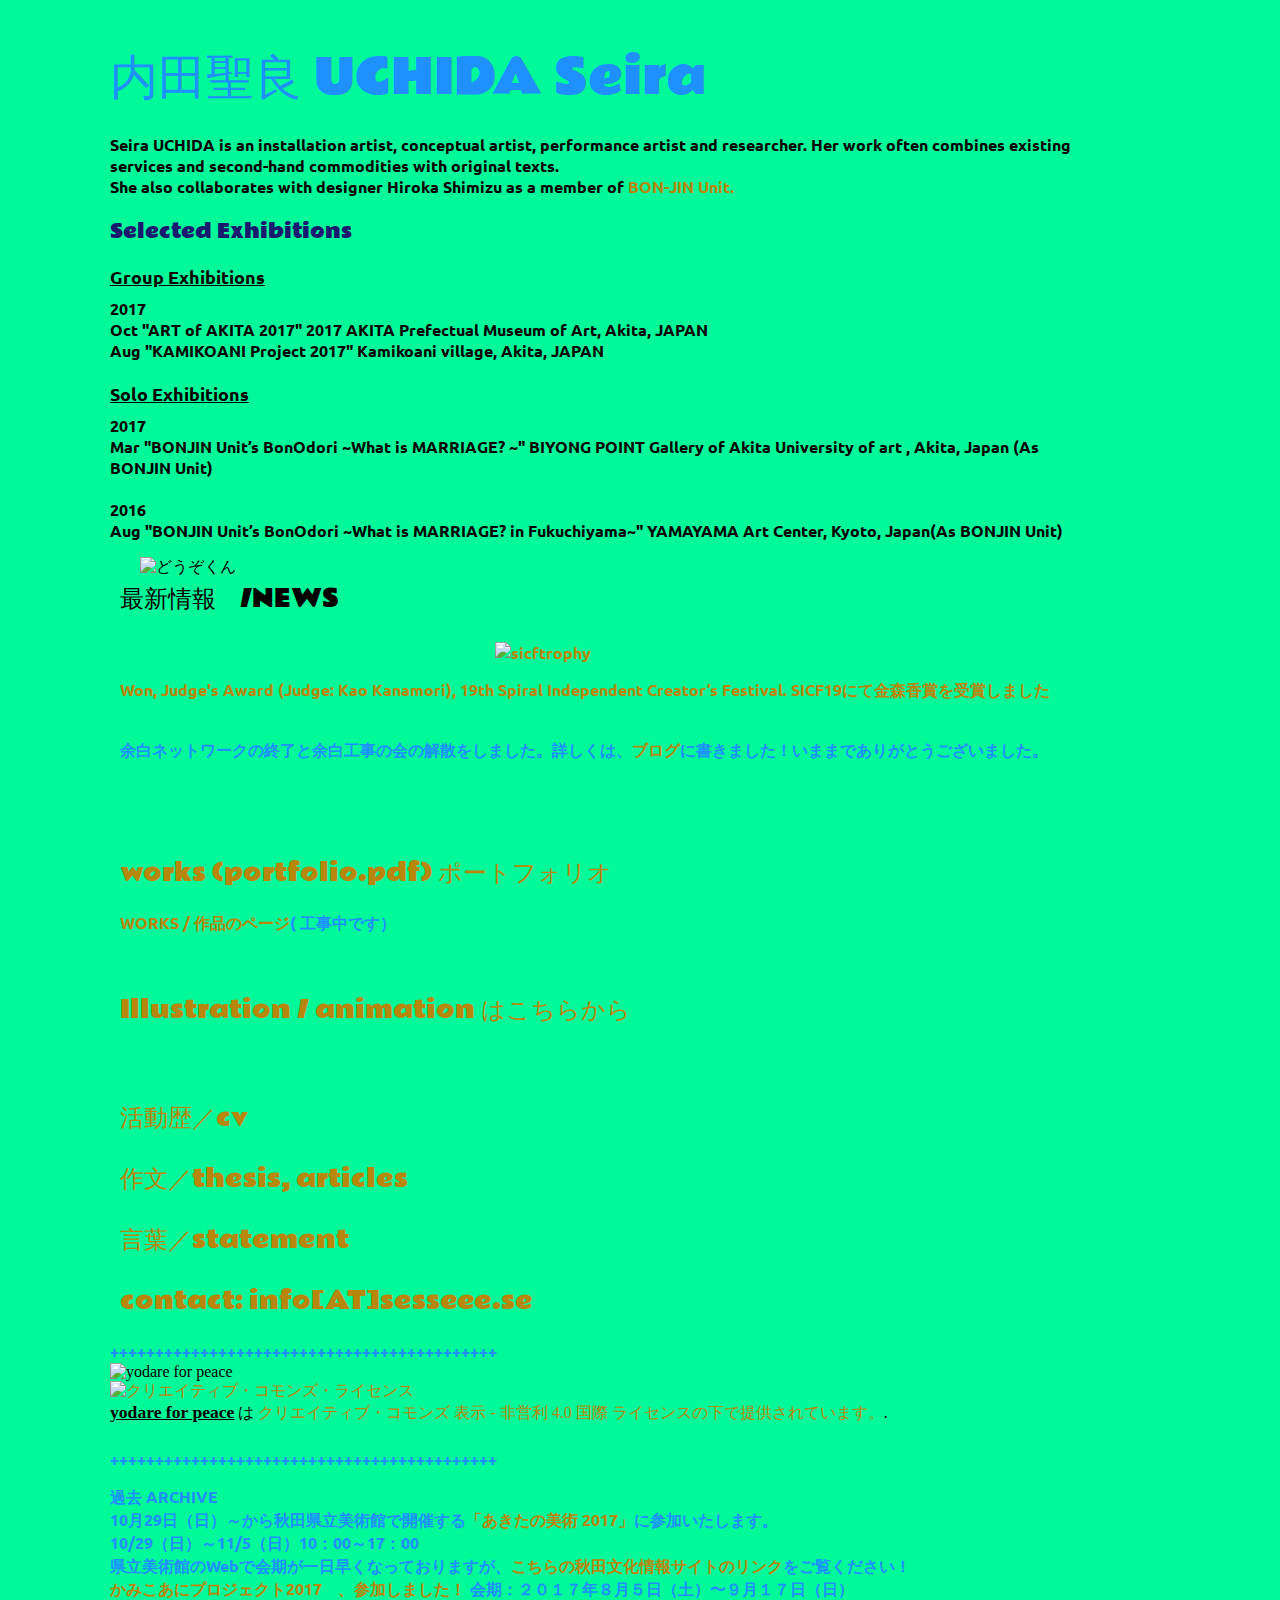
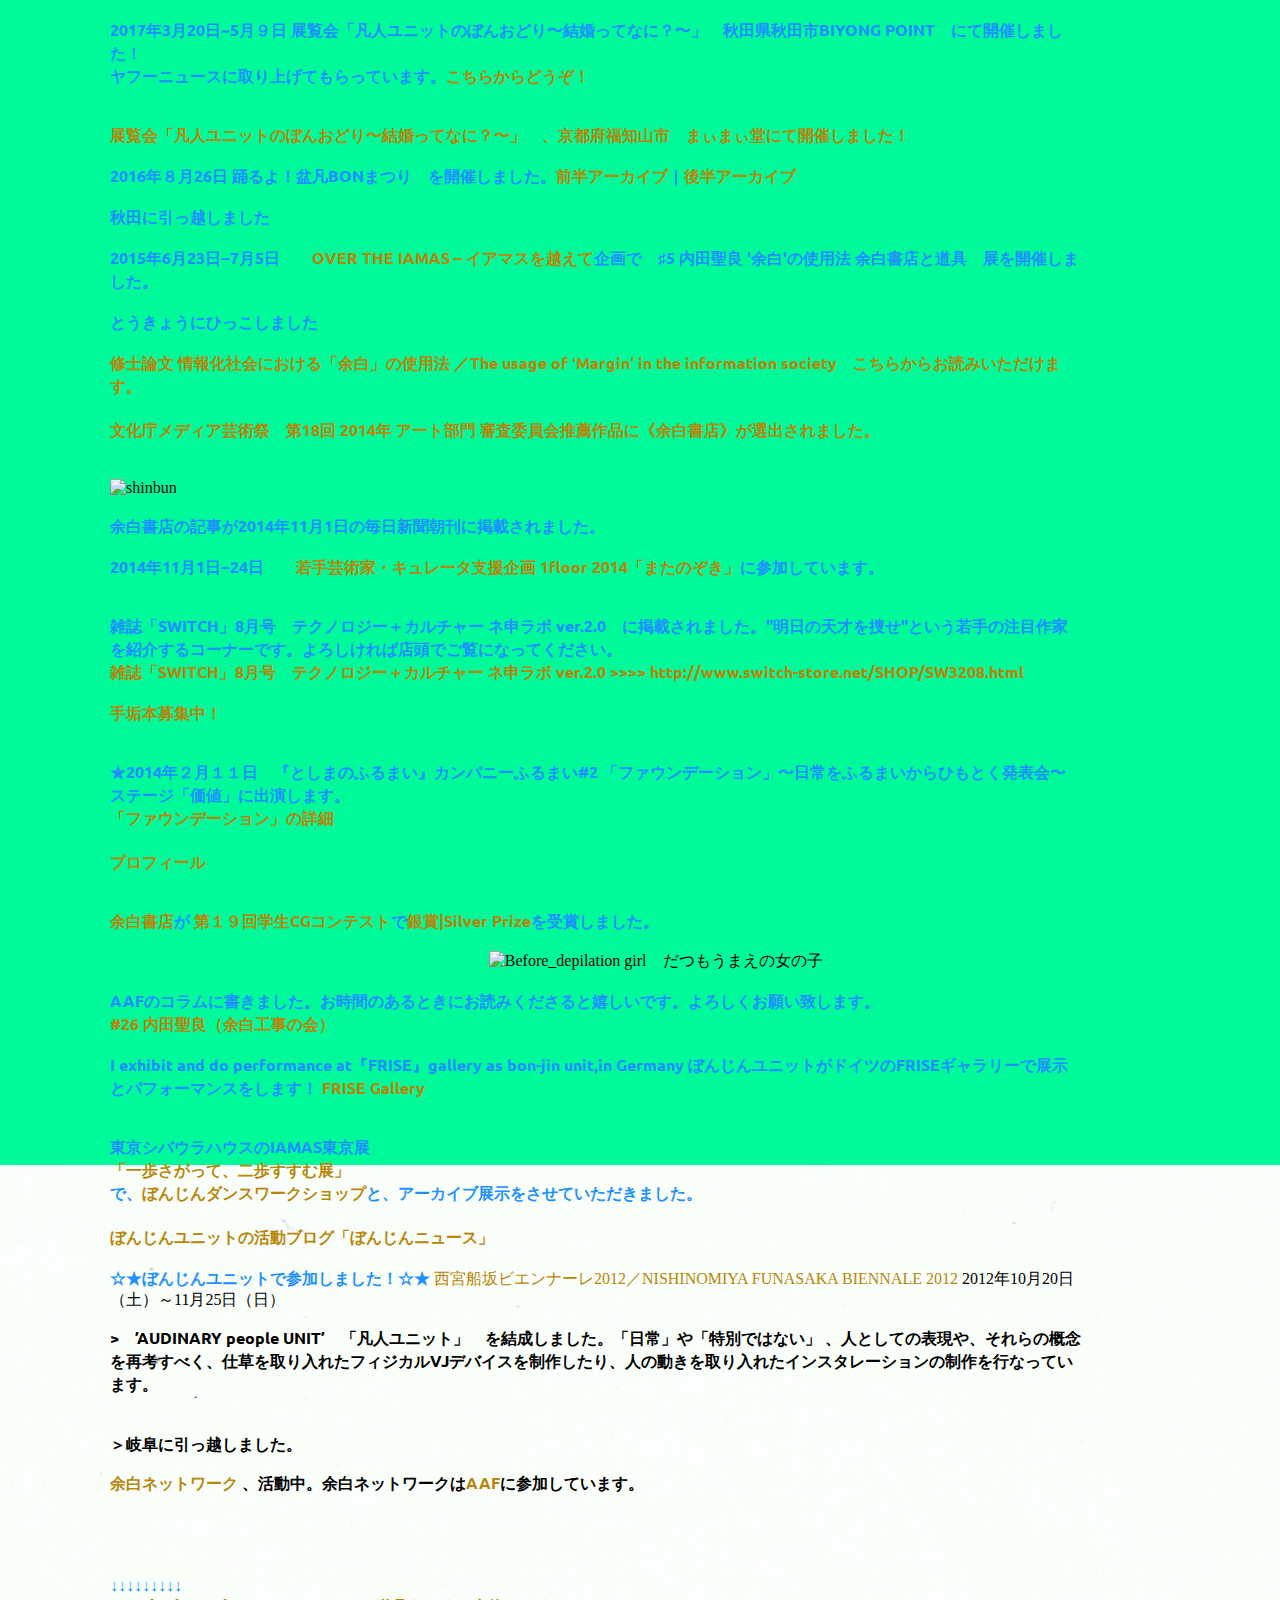
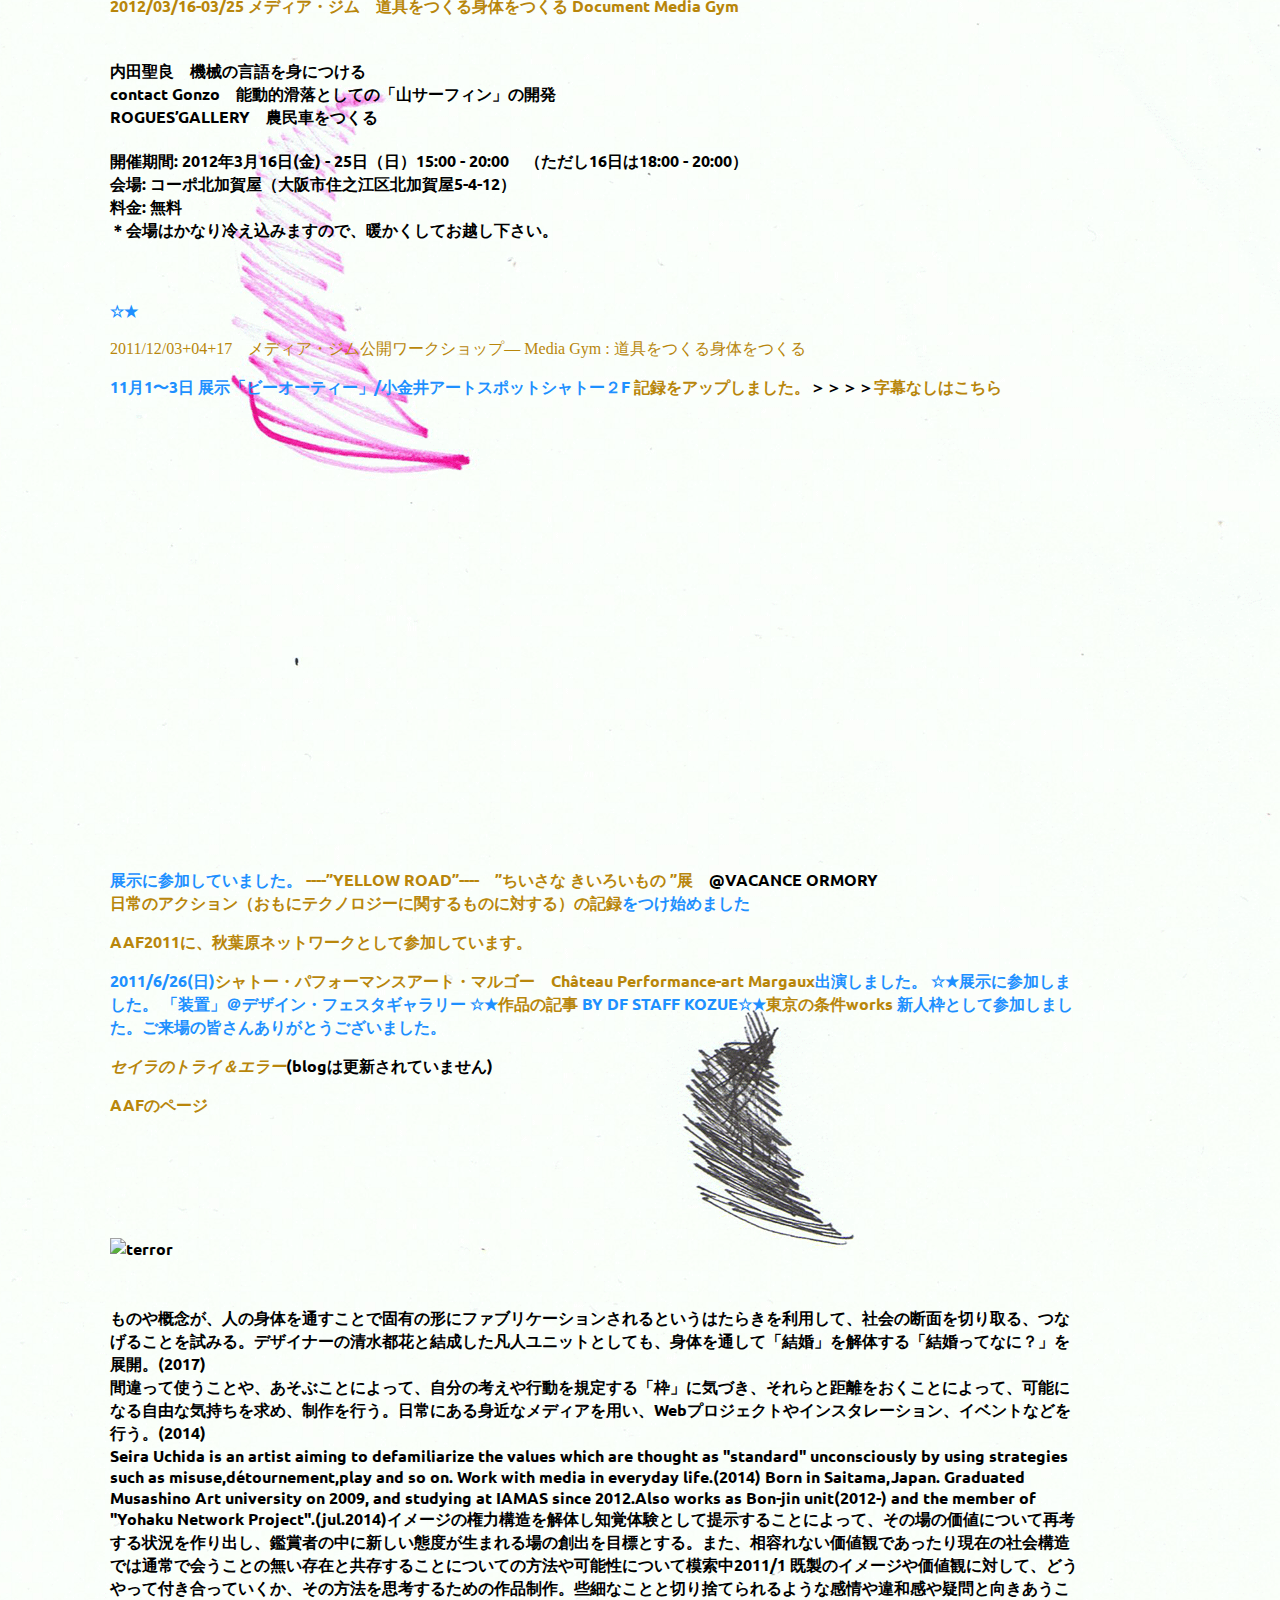
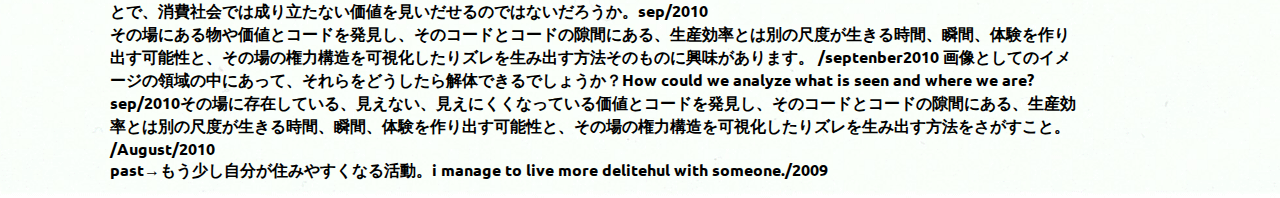
==== commit 4a6326fe: "Add files via upload" ====
--- a/index.html
+++ b/index.html
@@ -5,19 +5,21 @@
 	<head>
 		<meta charset="UTF-8">
 		<meta name="generator" content="Adobe GoLive">
-		<!--SNS共通-->
+		<!--SNS-->
+<!--facebook用設定-->
 		<meta property="og:url" content="http://sesseee.se"/>
 		<meta property="og:title" content="内田聖良 UCHIDA Seira" /> 
-<meta property="og:image" content="http://sesseee.se/img/douzo.png" />
+<meta property="og:image" content="http://sesseee.se/img/douzoogp.png" />
 <meta property="og:type" content="website" />
 <meta property="og:image:width" content="1200" />
 <meta property="og:image:height" content="630" />
 <meta property="og:description" content="余白工事人、作家、凡人ユニットとして活動する内田聖良のページです。UCHIDA Seira is working as marginwriter, artist, BONJIN Unit." /> 		
-<!--facebook用設定-->
 <meta property="fb:app_id" content="1998006330519405" />
+<!--twitter-->
 <meta name="twitter:card" content="summary_large_image">
 <meta name="twitter:title" content="内田聖良 UCHIDA Seira">
 <meta name="twitter:description" content="余白工事人、作家、凡人ユニットとして活動する内田聖良のページです。UCHIDA Seira is working as marginwriter, artist, BONJIN Unit.">	
+<meta name="twitter:image" content="http://sesseee.se/img/karashiogp.png" />
 <meta name="description" content="余白工事人、作家、凡人ユニットとして活動する内田聖良のページです。UCHIDA Seira is working as marginwriter, artist, BONJIN Unit.">
 <meta name="keywords" content="内田聖良,Uchida,seira,内田,聖良,うちだせいら,うちだ,せいら,余白ネットワーク,余白書店,凡人ユニット,BONJIN UNIT,凡人,結婚ってなに？,AAF,美術,芸術,yohaku,余白,artist,art,Japanese,Japan,インスタレーション,コンセプチュアル・アート,IAMAS,イアマス">
 <meta name="viewport" content="width=device-width, initial-scale=1">
@@ -59,29 +61,31 @@
 <body>
 		<div id="container">
 	　	<div id="lead">
-			<p><a  name="#"></a><h1  class="title">内田聖良 <br class="br-sp">UCHIDA Seira</h1></p><!--<strong class="styleb">INTERNET DEMO Now</strong>-->
-			<br>
-			<p><h3 class="secondarytitle">Artist, Marginwriter（余白工事人）<br>Member of BONJIN Unit（凡人ユニット）</h3></p>
-	<p class="text"><span>Selected Exhibition</span>
-<br>
-Group Exhibition<br>
+			<p><a  name="#"></a><h1  class="title">内田聖良 <br class="br-sp">UCHIDA Seira</h1></p>
+			<p>Seira UCHIDA is an installation artist, conceptual artist, performance artist and researcher. Her work often combines existing services and second-hand commodities with original texts. <br>
+				She also collaborates with designer Hiroka Shimizu as a member of <a href="http://bonjinunit-news.tumblr.com/">BON-JIN Unit.</a></p>
+
+			<!--<p><h3 class="secondarytitle">Artist, Marginwriter（余白工事人）<br>Member of BONJIN Unit（凡人ユニット）</h3></p>-->
+			<p class="text"><h3 class="secondarytitle">Selected Exhibitions</h3></p>
+	<p class="text"><span>Group Exhibitions</span><br>
 2017<br>
- "ART of AKITA 2017" 2017 AKITA Prefectual Museum of Art, Akita, JAPAN<br>
- "KAMIKOANI Project 2017" Kamikoani village, Akita, JAPAN<br>
-<br>
-<br>Solo Exhibition<br>
+ Oct "ART of AKITA 2017" 2017 AKITA Prefectual Museum of Art, Akita, JAPAN<br>
+ Aug "KAMIKOANI Project 2017" Kamikoani village, Akita, JAPAN<br>
+		<br><span>Solo Exhibitions</span><br>
 2017<br>
-"BONJIN Unit’s BonOdori ~What is MARRIAGE? ~" BIYONG POINT Gallery of Akita University of art , Akita, Japan (As BONJIN Unit)<br>
+Mar "BONJIN Unit’s BonOdori ~What is MARRIAGE? ~" BIYONG POINT Gallery of Akita University of art , Akita, Japan (As BONJIN Unit)<br>
 <br>
 2016<br>
-	"BONJIN Unit’s BonOdori ~What is MARRIAGE? in Fukuchiyama~" YAMAYAMA Art Center, Kyoto, Japan(As BONJIN Unit)</p></div>
+	Aug "BONJIN Unit’s BonOdori ~What is MARRIAGE? in Fukuchiyama~" YAMAYAMA Art Center, Kyoto, Japan(As BONJIN Unit)</p></div>
 		<div id="content">
 			<div class="img_l"><img src="img/douzo.png" width="300px" alt="どうぞくん"></div>
 <div class="clear">
+		
 			<ul id="menu">
-			<li><h2>最新情報　/NEWS　　　</h2>　</li>				
-			
-				<p><strong><a href="http://www.sicf.jp/information/list/">SICF19 書類審査に通り　C日程 2018年5月5日-6日</a>に参加いたします</strong></p>
+				<li><p><h2>最新情報　/NEWS</h2></p></li>				
+				<p class="img_r">
+						<a href="http://www.sicf.jp/archives/sicf19/winnerslist/" target="_blank"><img src="img/sicf19_trophy.png" width="300px" alt="sicftrophy"></a></p><p><strong>
+				<a href="http://www.sicf.jp/archives/sicf19/winnerslist/" target="_blank">Won, Judge's Award (Judge: Kao Kanamori), 19th Spiral Independent Creator’s Festival. SICF19にて金森香賞を受賞しました</a></strong></p>
 				<p><br><strong>余白ネットワークの終了と余白工事の会の解散をしました。詳しくは、<a href="http://akihabaranetwork.seesaa.net/article/453245010.html">ブログ</a>に書きました！いままでありがとうございました。</strong></p>
 				<br><br><br>
 			<p><li><p><h2><a href="/portfolio2017_web.pdf" target="_blank">works (portfolio.pdf) ポートフォリオ</a></h2></p></li>
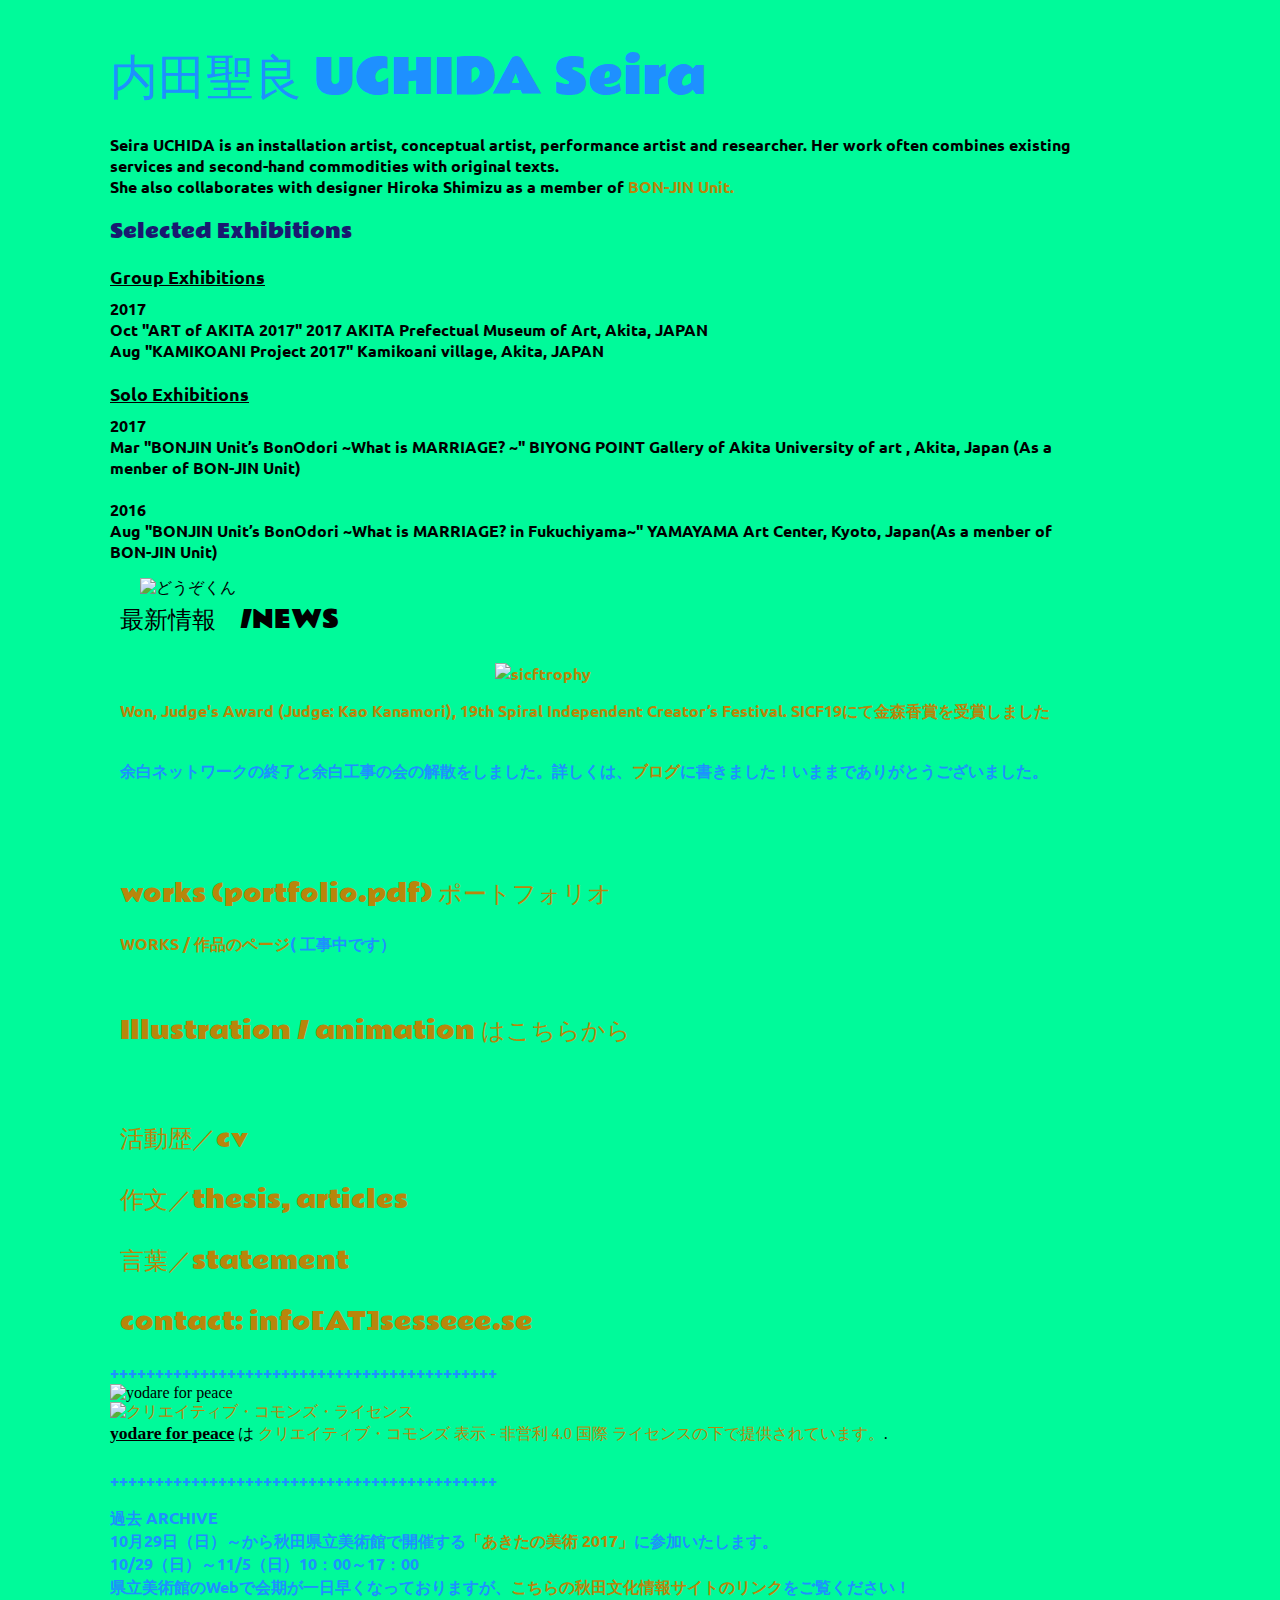
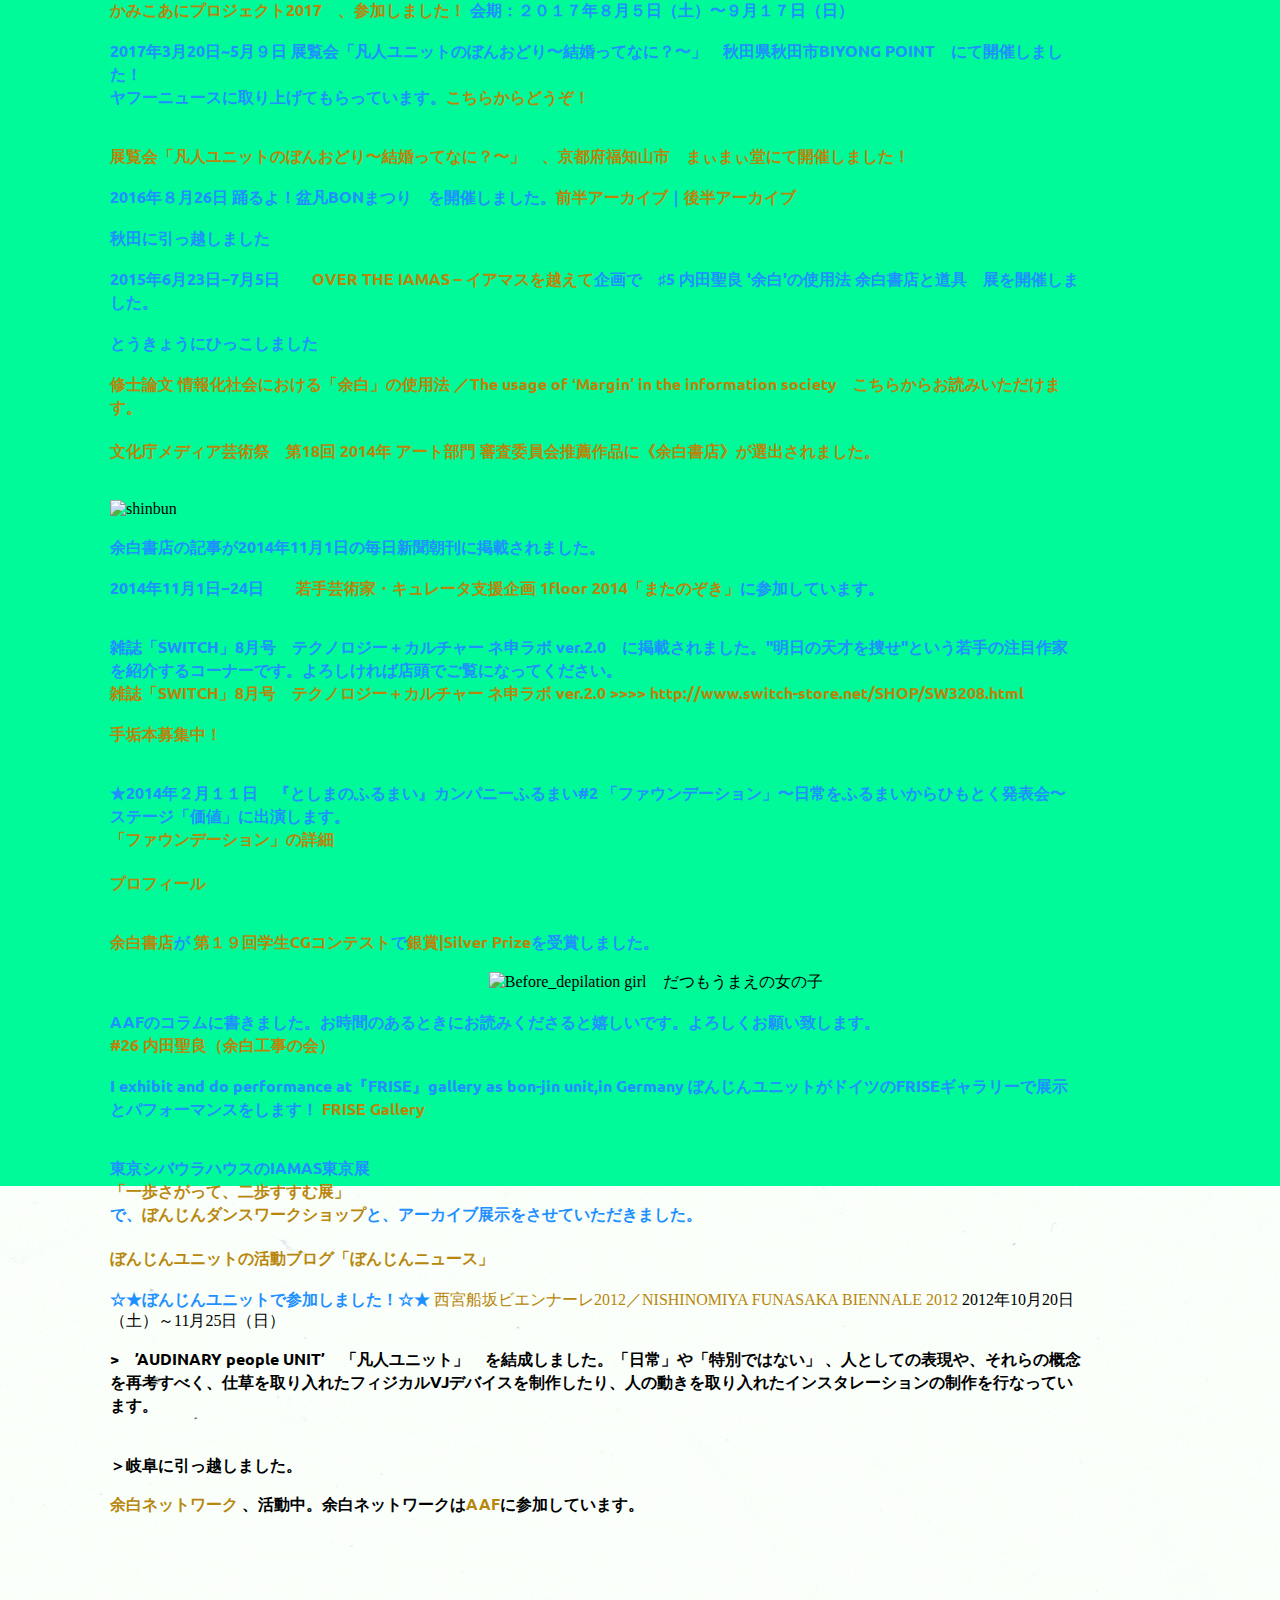
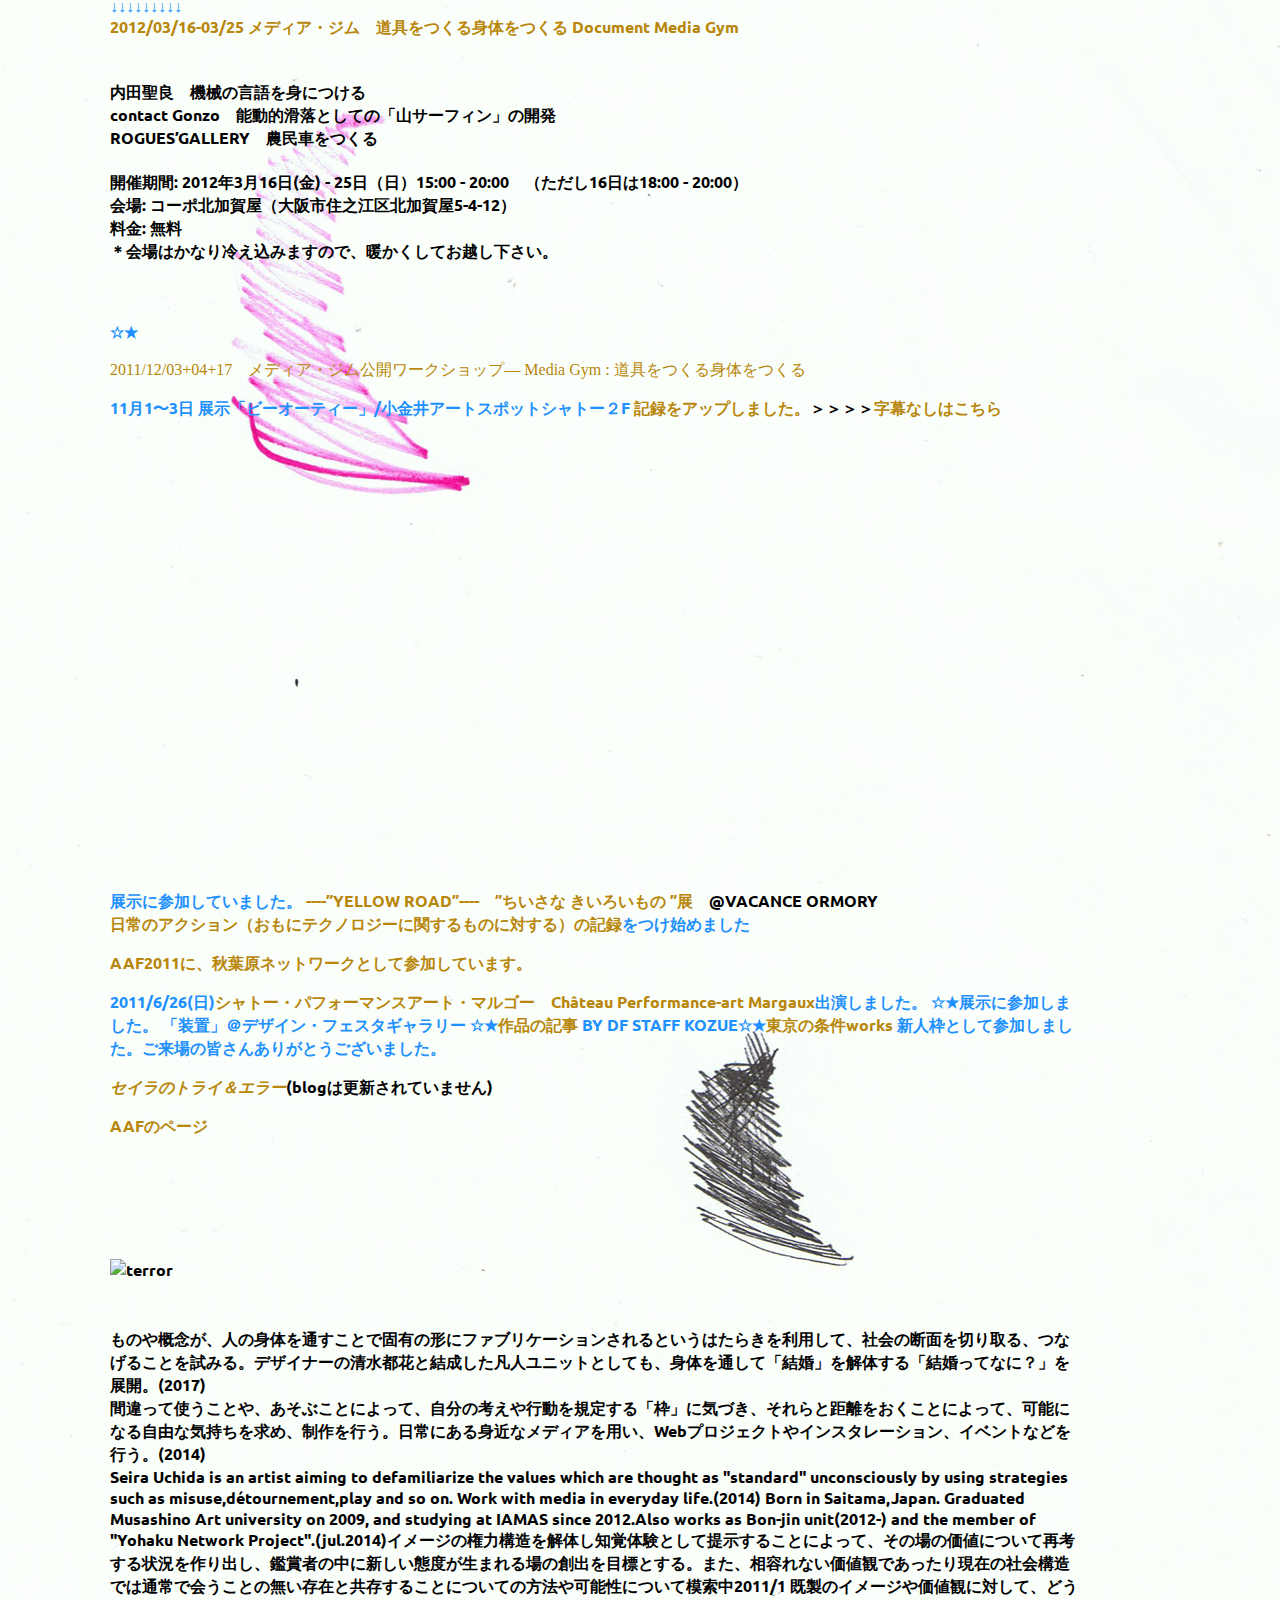
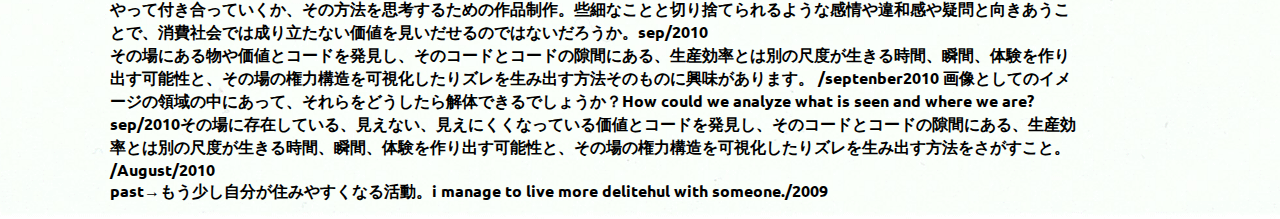
==== commit 72080912: "Add files via upload" ====
--- a/index.html
+++ b/index.html
@@ -73,10 +73,10 @@
  Aug "KAMIKOANI Project 2017" Kamikoani village, Akita, JAPAN<br>
 		<br><span>Solo Exhibitions</span><br>
 2017<br>
-Mar "BONJIN Unit’s BonOdori ~What is MARRIAGE? ~" BIYONG POINT Gallery of Akita University of art , Akita, Japan (As BONJIN Unit)<br>
+Mar "BONJIN Unit’s BonOdori ~What is MARRIAGE? ~" BIYONG POINT Gallery of Akita University of art , Akita, Japan (As a menber of BON-JIN Unit)<br>
 <br>
 2016<br>
-	Aug "BONJIN Unit’s BonOdori ~What is MARRIAGE? in Fukuchiyama~" YAMAYAMA Art Center, Kyoto, Japan(As BONJIN Unit)</p></div>
+	Aug "BONJIN Unit’s BonOdori ~What is MARRIAGE? in Fukuchiyama~" YAMAYAMA Art Center, Kyoto, Japan(As a menber of BON-JIN Unit)</p></div>
 		<div id="content">
 			<div class="img_l"><img src="img/douzo.png" width="300px" alt="どうぞくん"></div>
 <div class="clear">
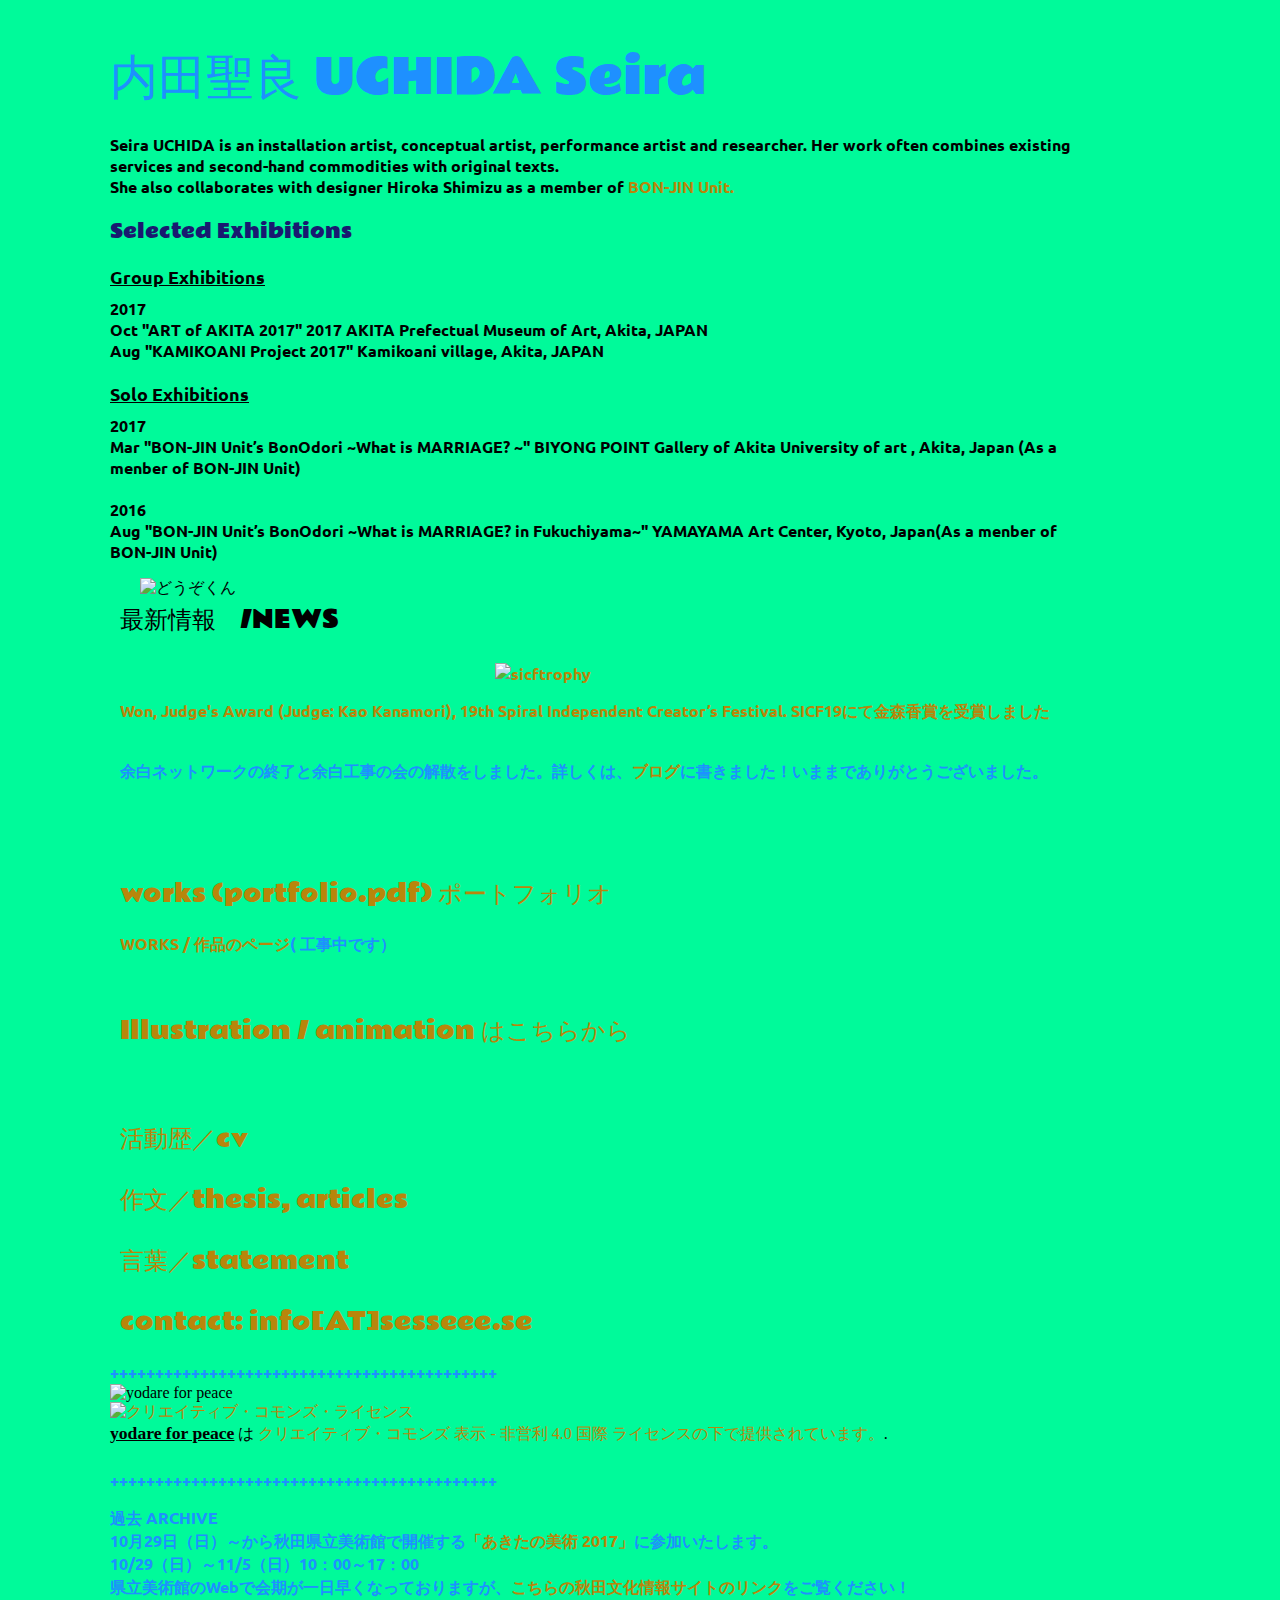
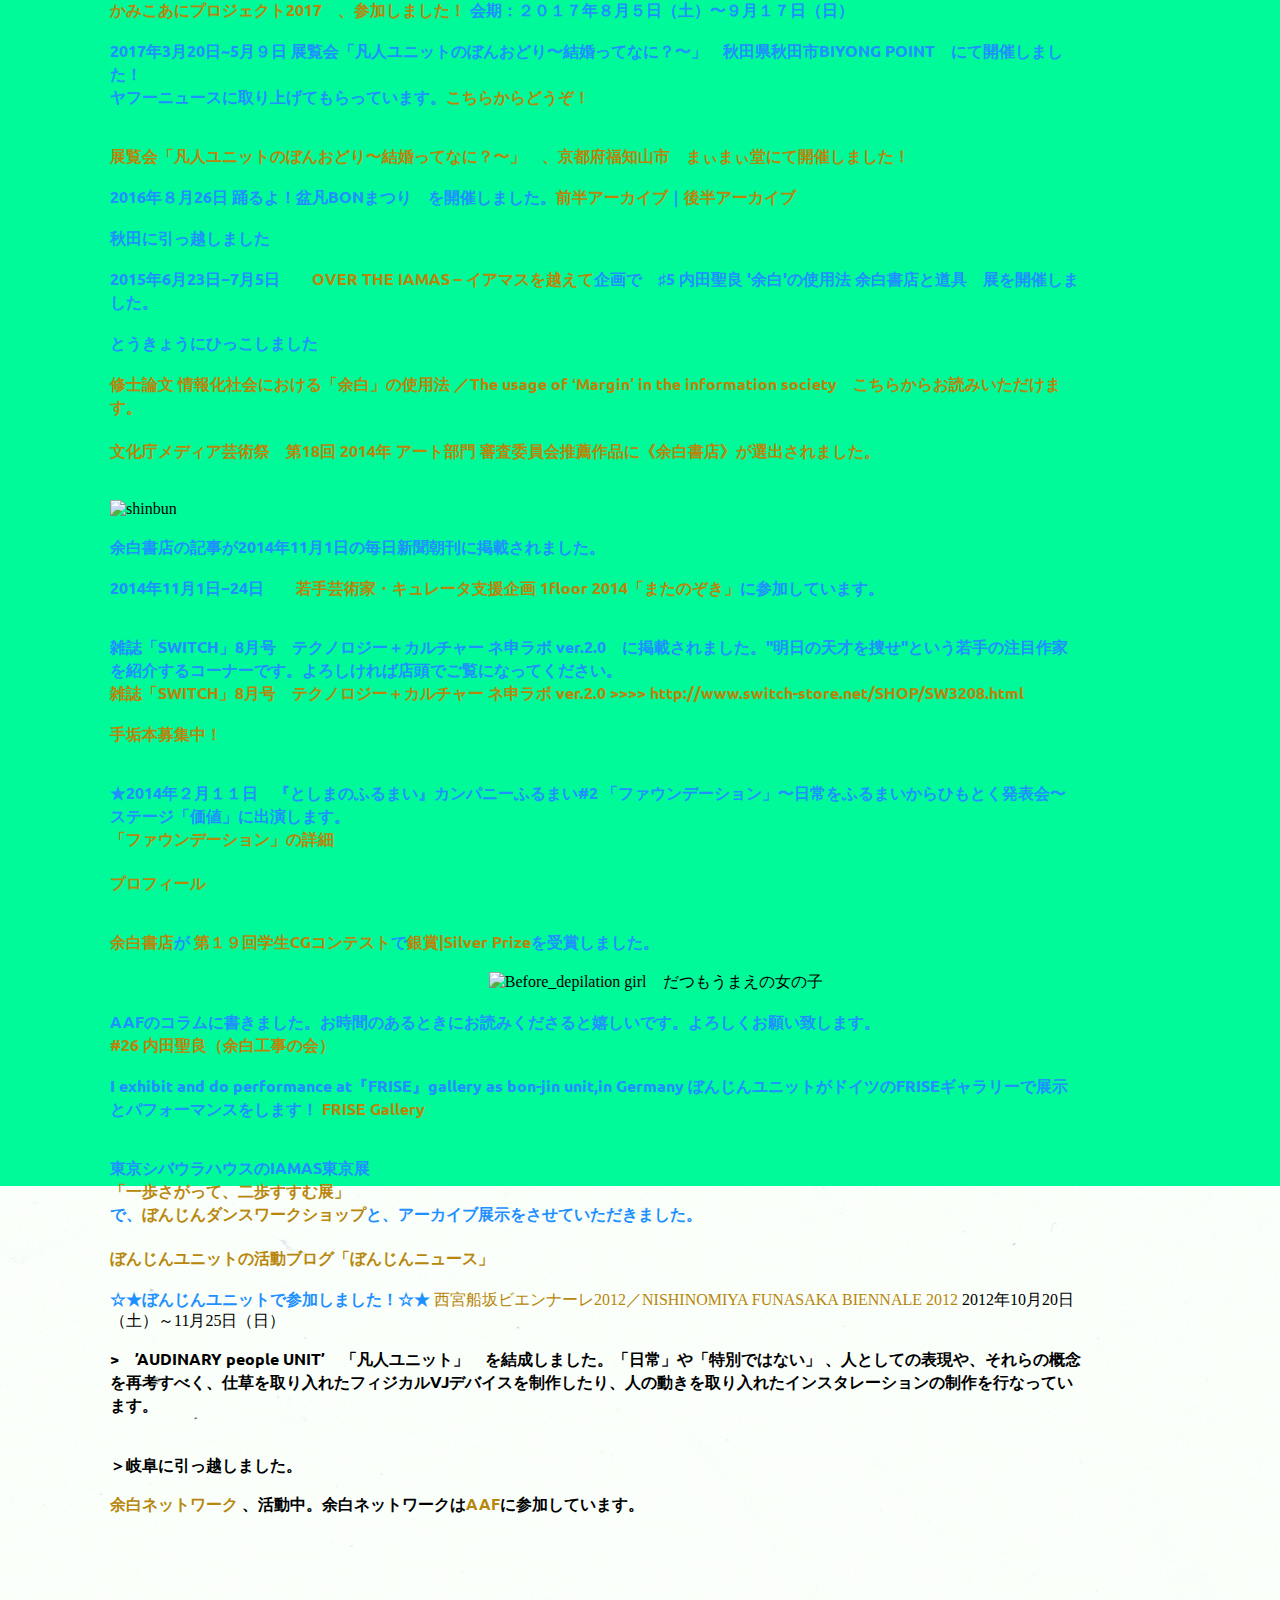
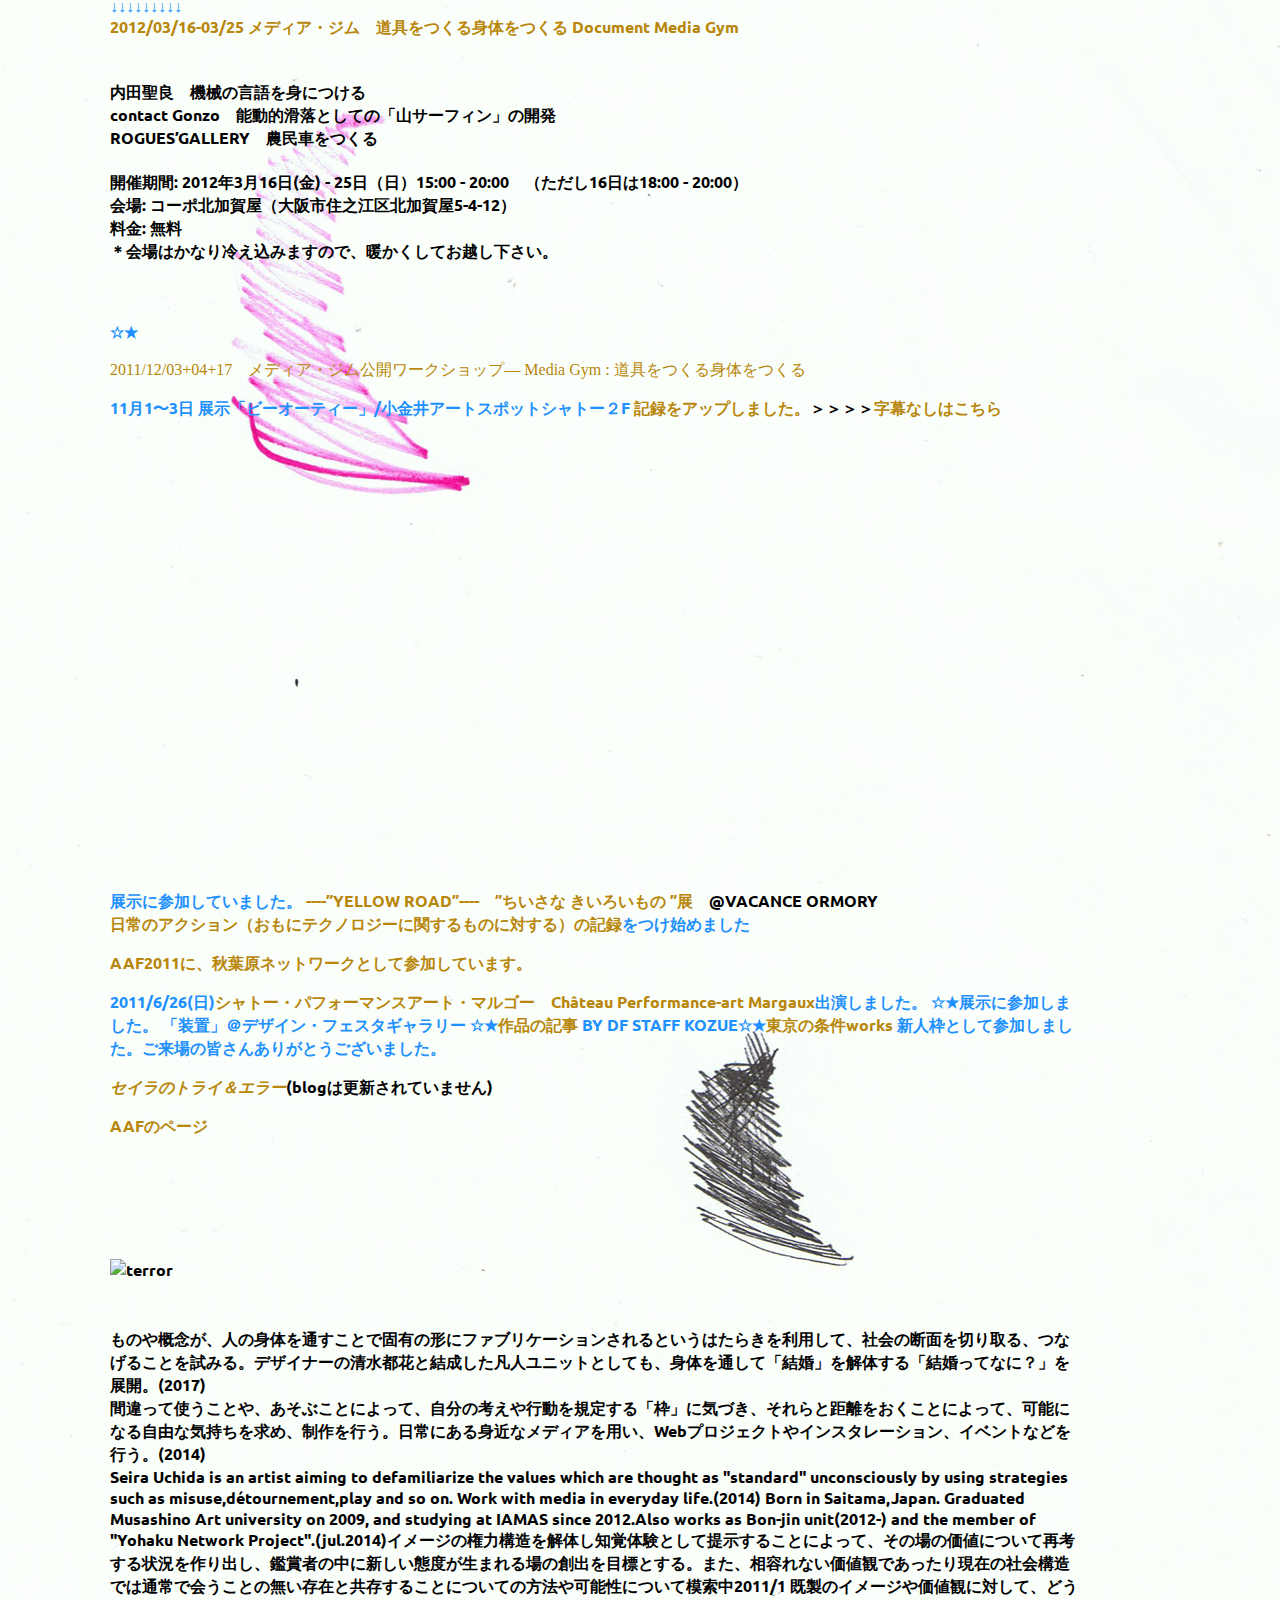
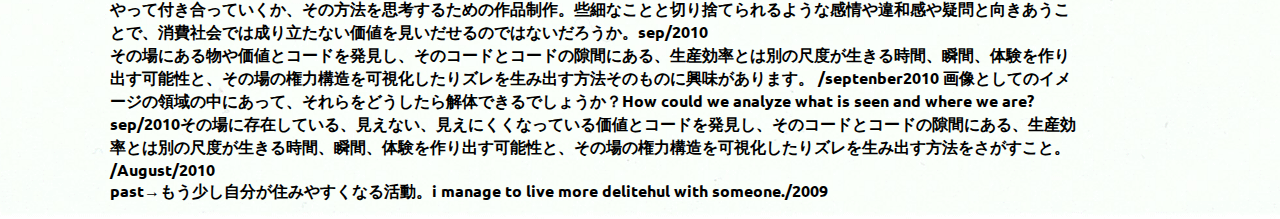
==== commit db29d199: "Add files via upload" ====
--- a/index.html
+++ b/index.html
@@ -73,10 +73,10 @@
  Aug "KAMIKOANI Project 2017" Kamikoani village, Akita, JAPAN<br>
 		<br><span>Solo Exhibitions</span><br>
 2017<br>
-Mar "BONJIN Unit’s BonOdori ~What is MARRIAGE? ~" BIYONG POINT Gallery of Akita University of art , Akita, Japan (As a menber of BON-JIN Unit)<br>
+Mar "BON-JIN Unit’s BonOdori ~What is MARRIAGE? ~" BIYONG POINT Gallery of Akita University of art , Akita, Japan (As a menber of BON-JIN Unit)<br>
 <br>
 2016<br>
-	Aug "BONJIN Unit’s BonOdori ~What is MARRIAGE? in Fukuchiyama~" YAMAYAMA Art Center, Kyoto, Japan(As a menber of BON-JIN Unit)</p></div>
+	Aug "BON-JIN Unit’s BonOdori ~What is MARRIAGE? in Fukuchiyama~" YAMAYAMA Art Center, Kyoto, Japan(As a menber of BON-JIN Unit)</p></div>
 		<div id="content">
 			<div class="img_l"><img src="img/douzo.png" width="300px" alt="どうぞくん"></div>
 <div class="clear">
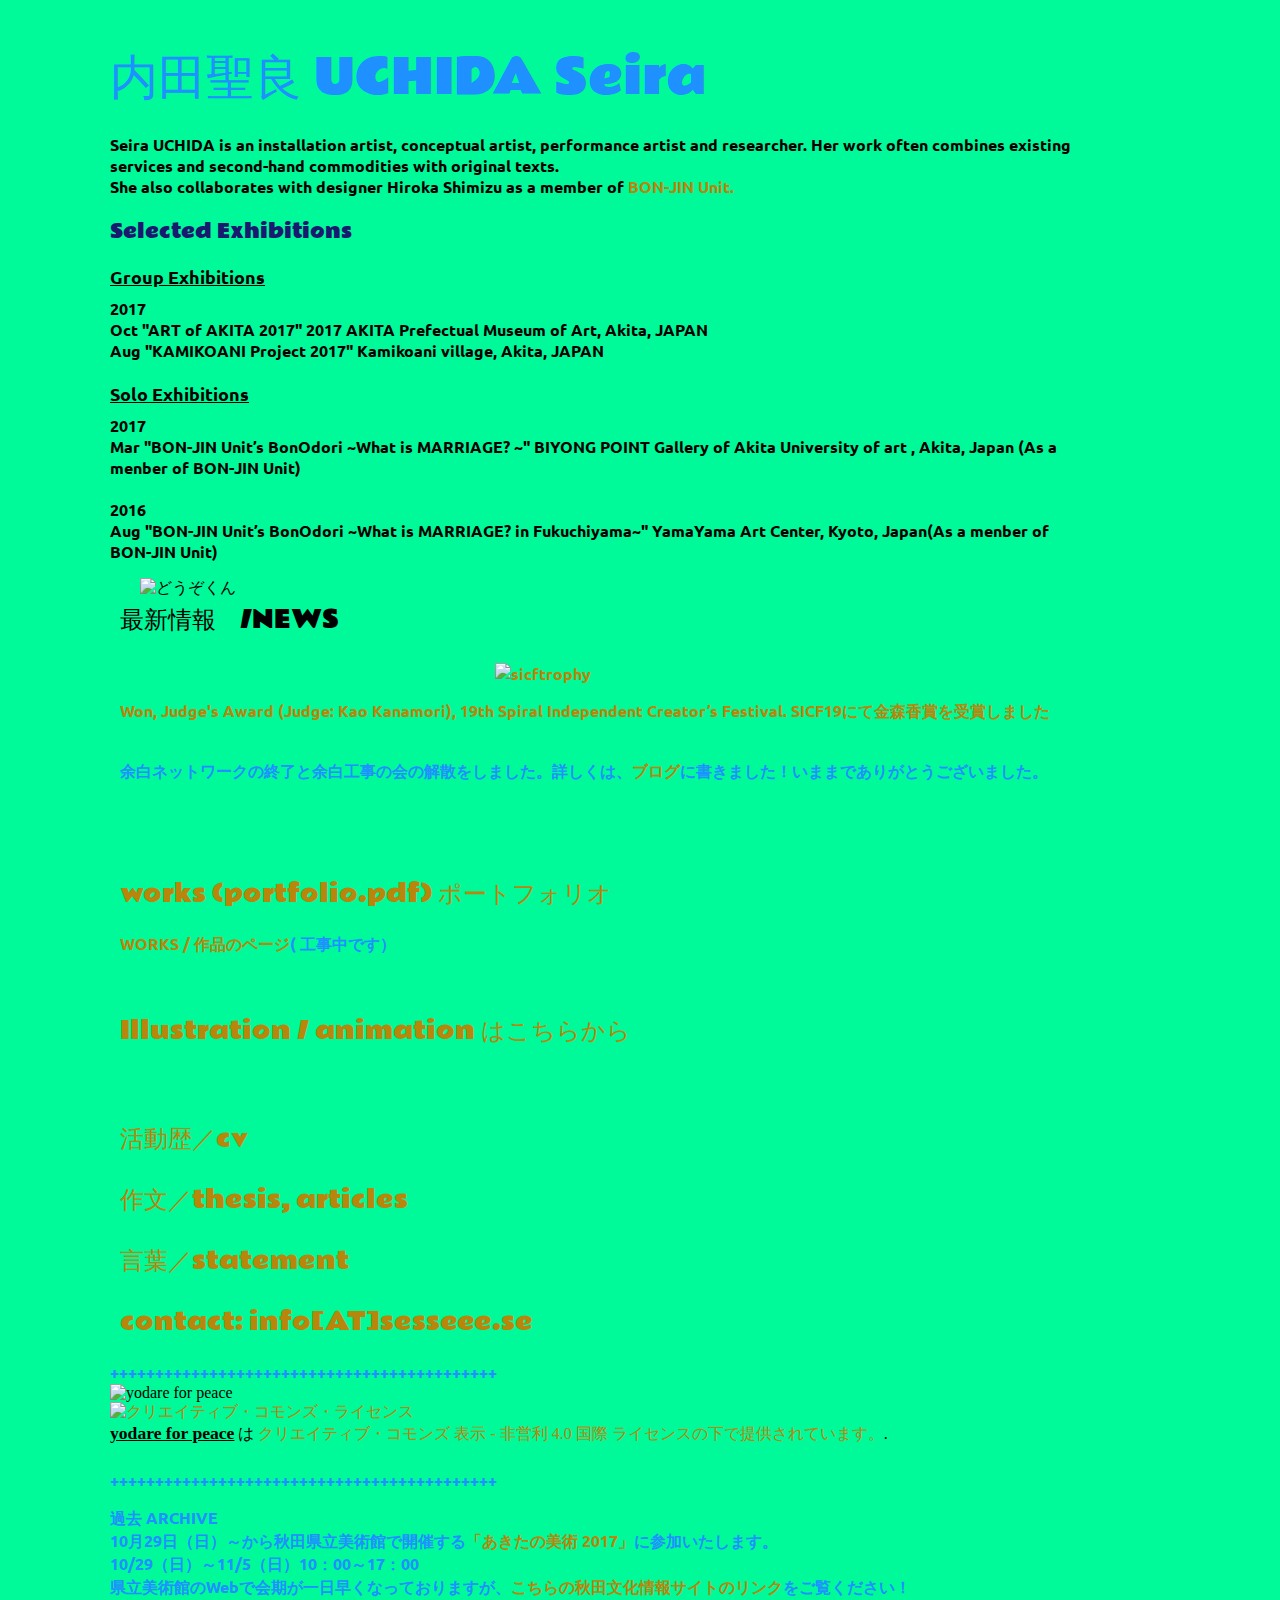
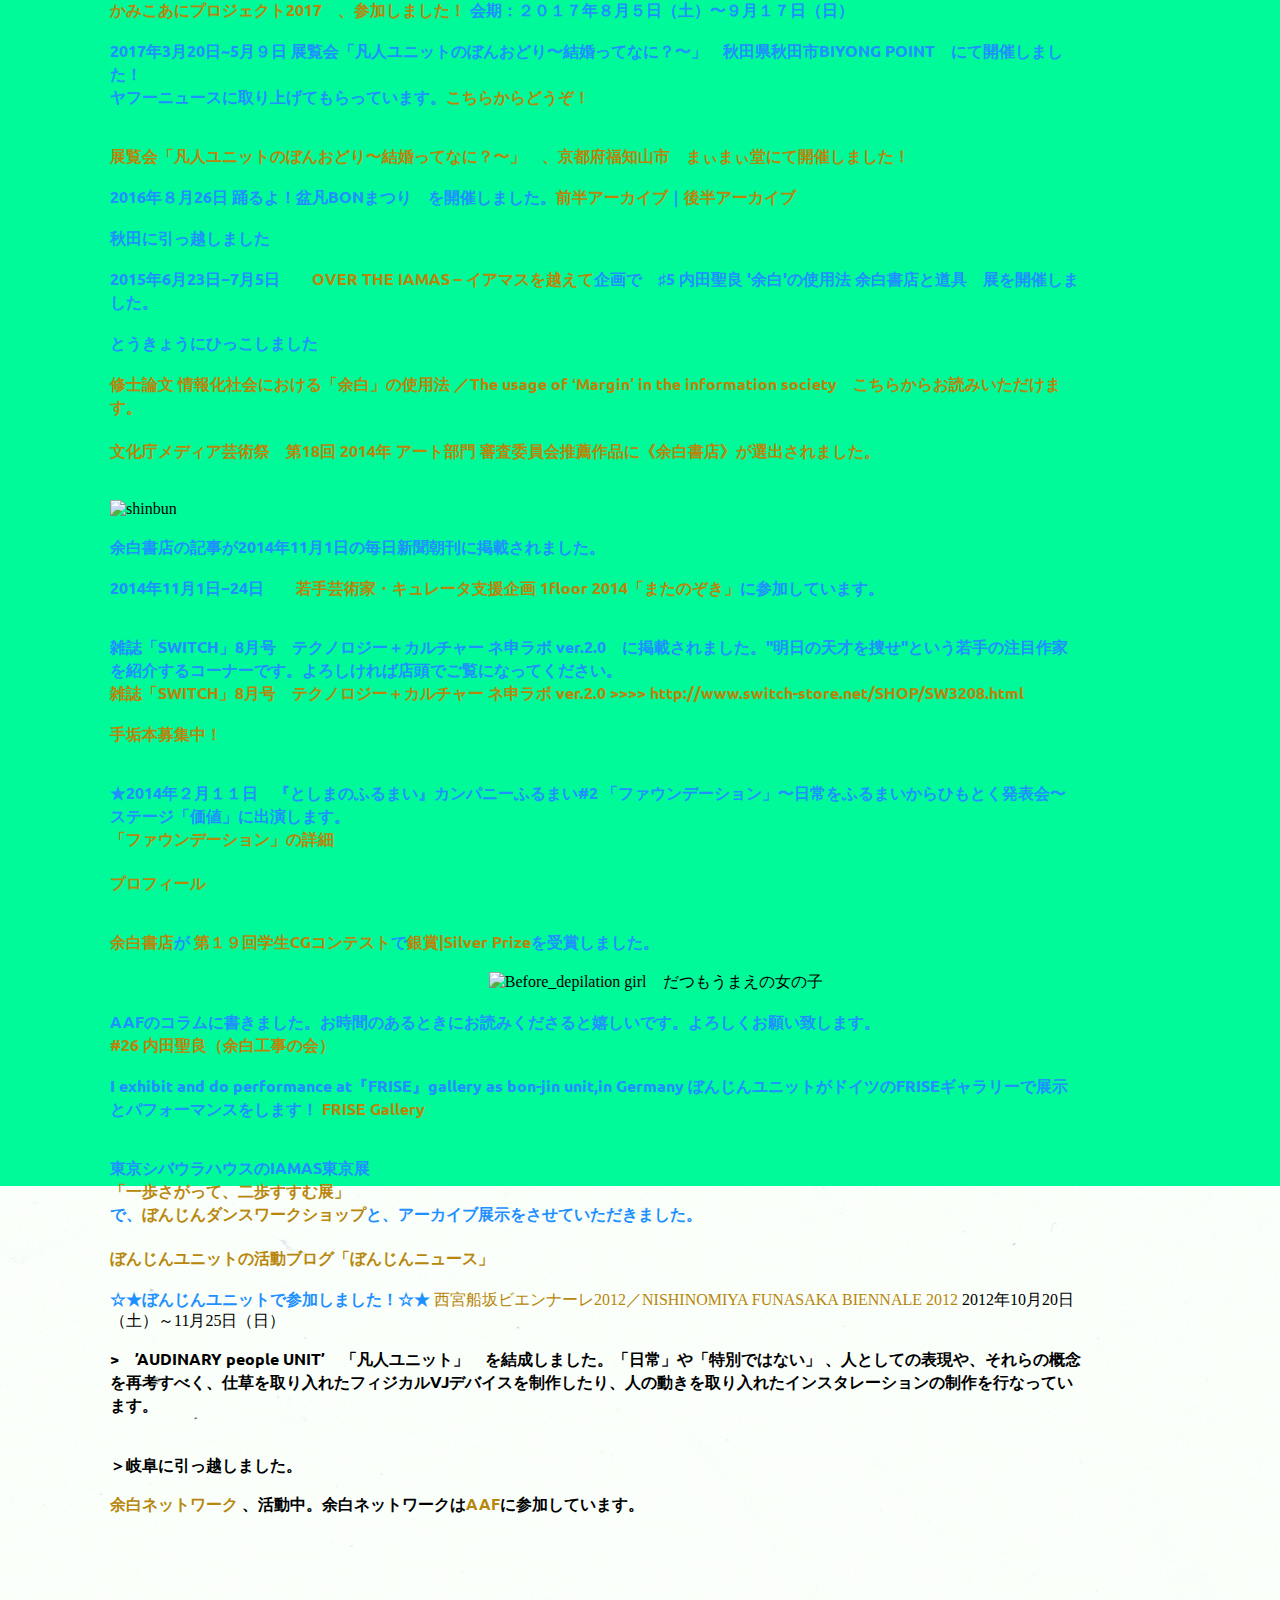
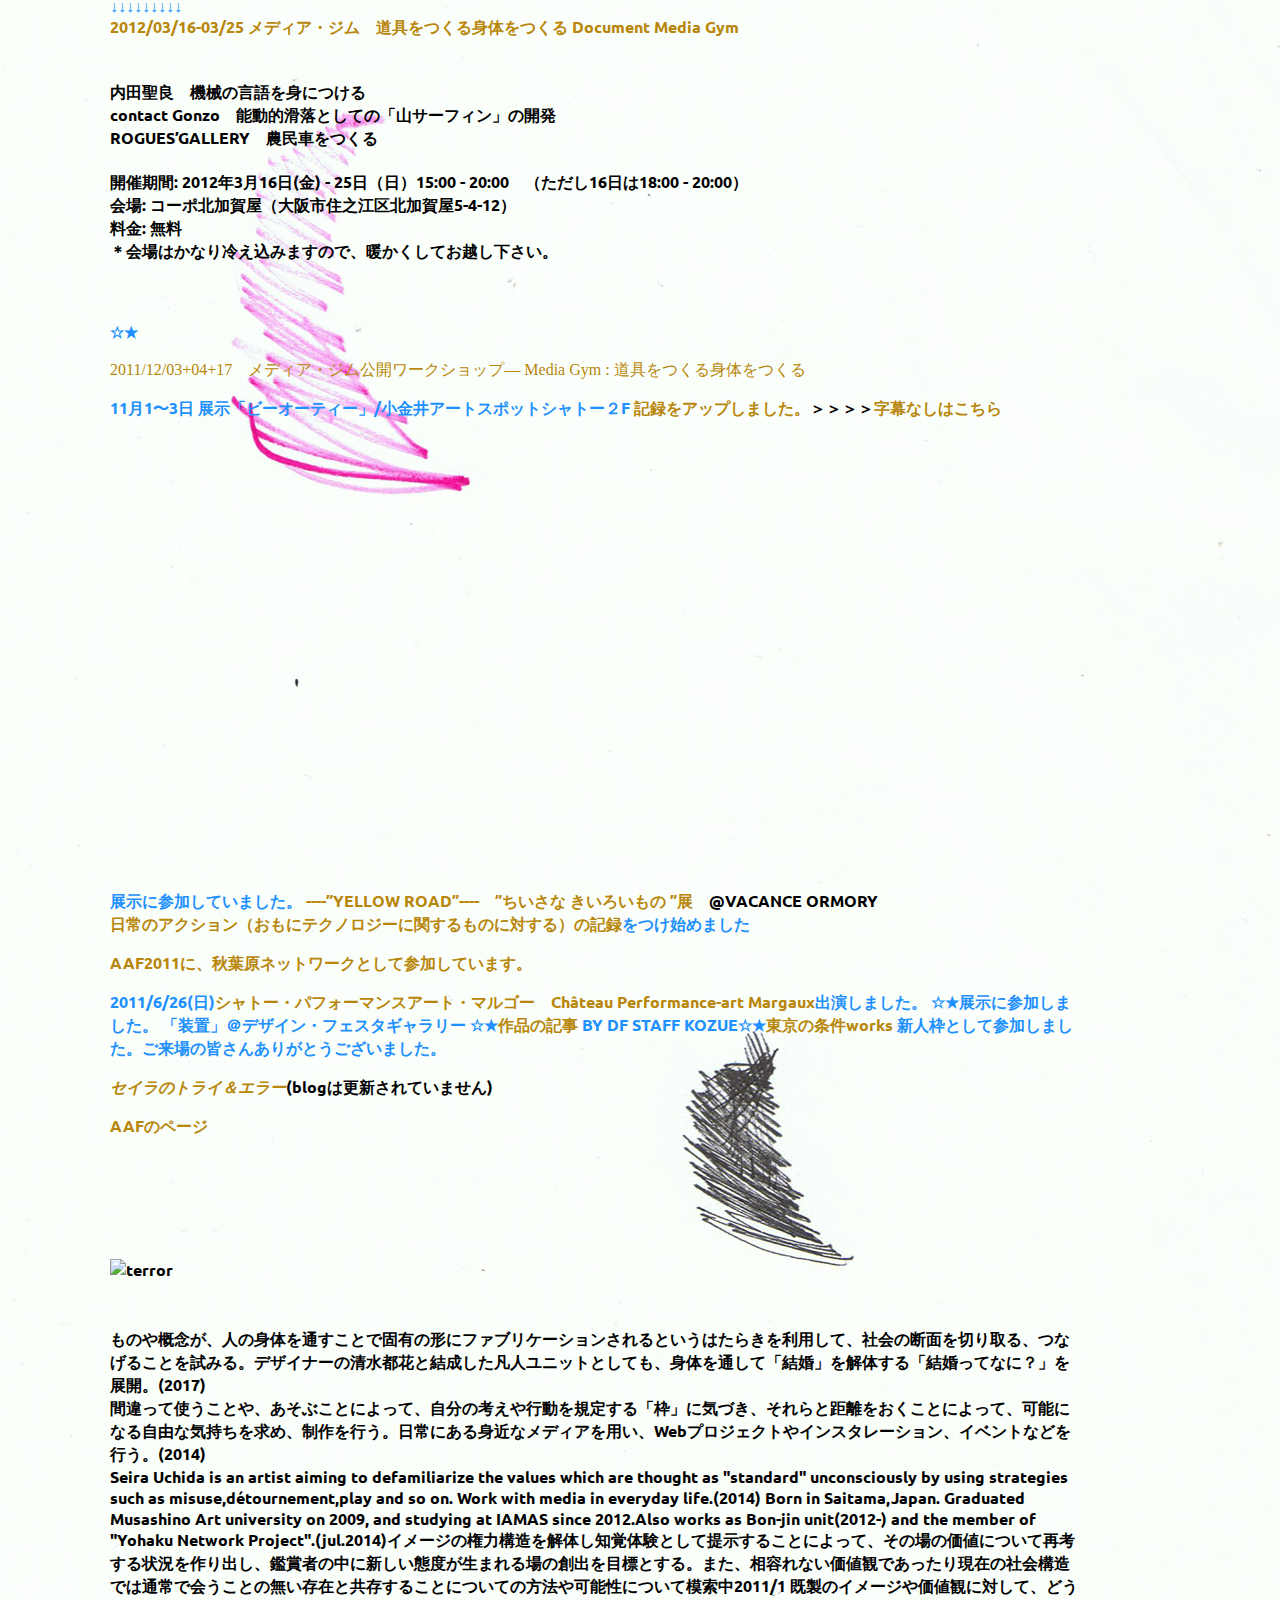
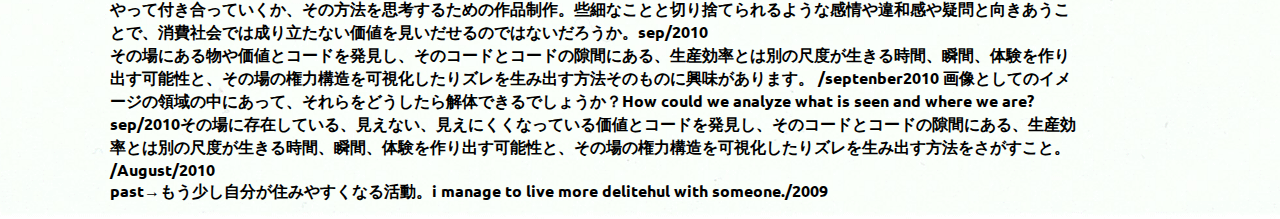
==== commit 4db0d923: "Add files via upload" ====
--- a/index.html
+++ b/index.html
@@ -76,7 +76,7 @@
 Mar "BON-JIN Unit’s BonOdori ~What is MARRIAGE? ~" BIYONG POINT Gallery of Akita University of art , Akita, Japan (As a menber of BON-JIN Unit)<br>
 <br>
 2016<br>
-	Aug "BON-JIN Unit’s BonOdori ~What is MARRIAGE? in Fukuchiyama~" YAMAYAMA Art Center, Kyoto, Japan(As a menber of BON-JIN Unit)</p></div>
+	Aug "BON-JIN Unit’s BonOdori ~What is MARRIAGE? in Fukuchiyama~" YamaYama Art Center, Kyoto, Japan(As a menber of BON-JIN Unit)</p></div>
 		<div id="content">
 			<div class="img_l"><img src="img/douzo.png" width="300px" alt="どうぞくん"></div>
 <div class="clear">
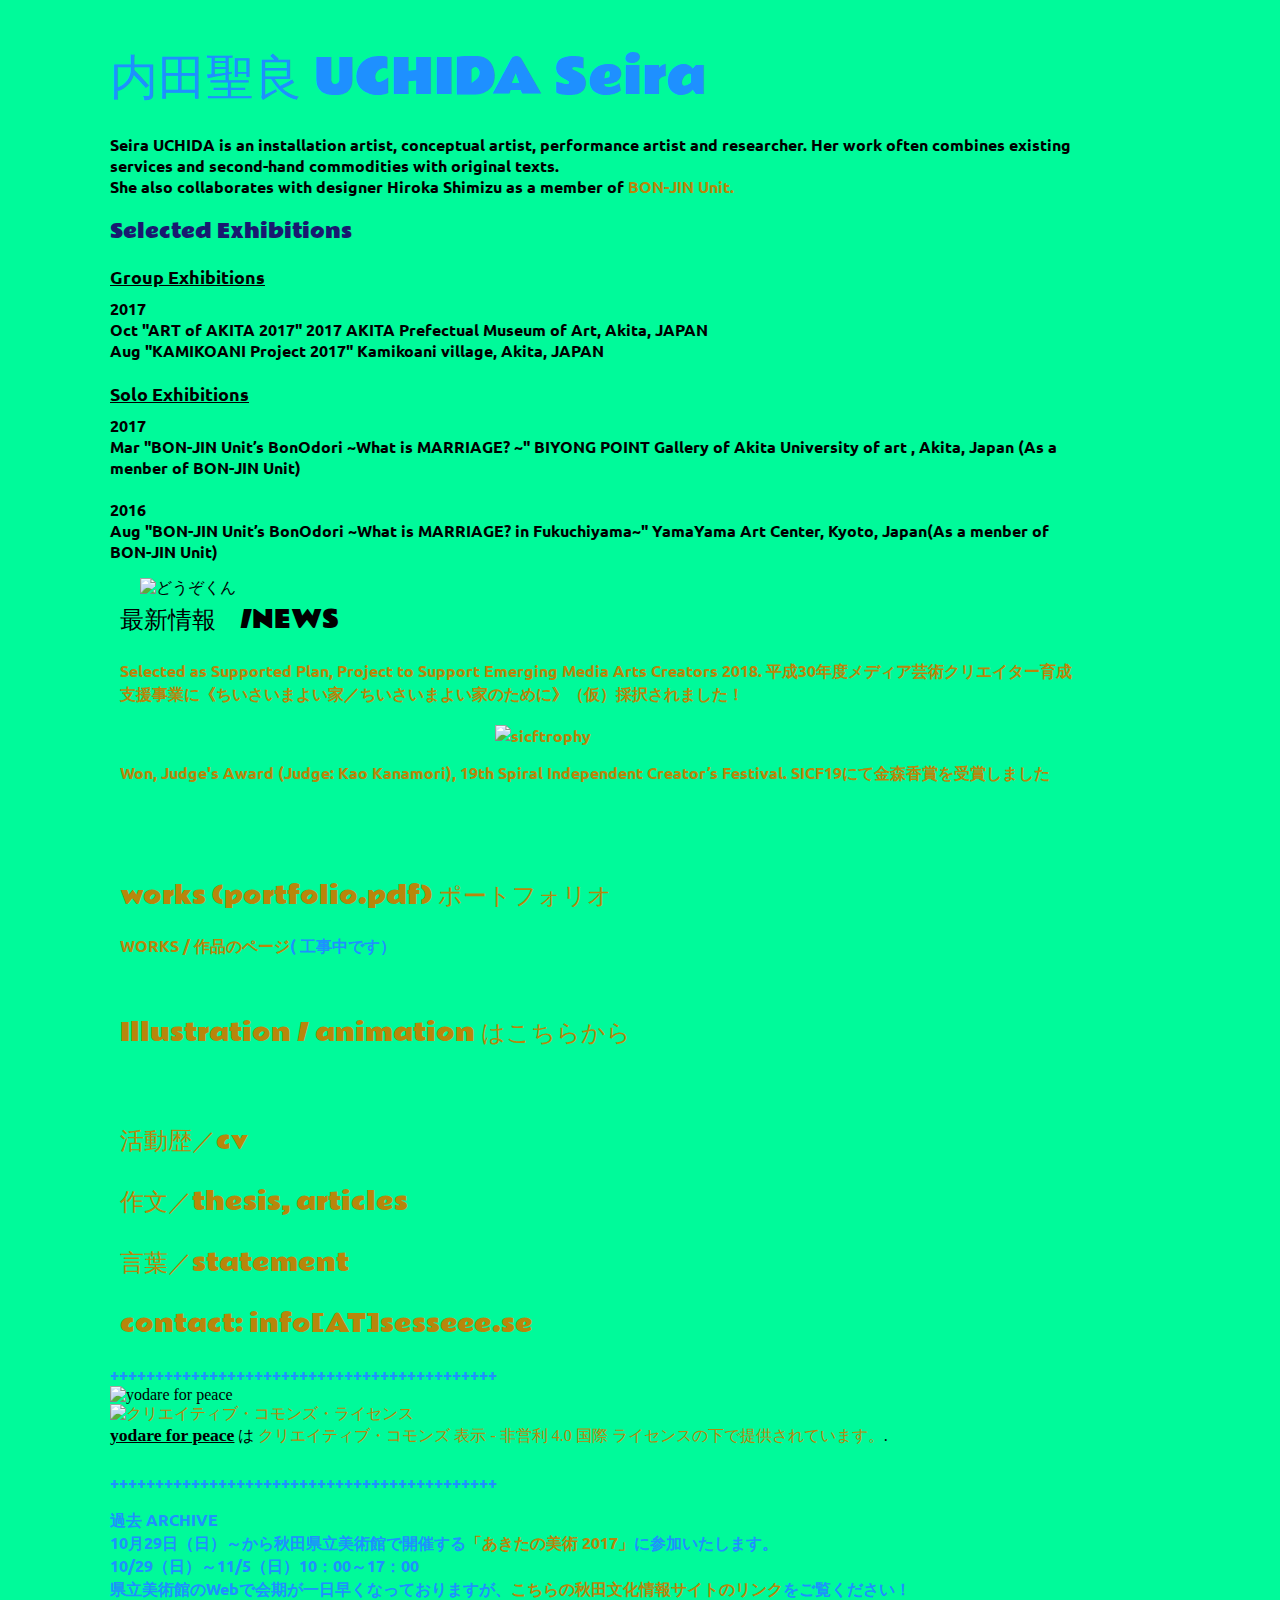
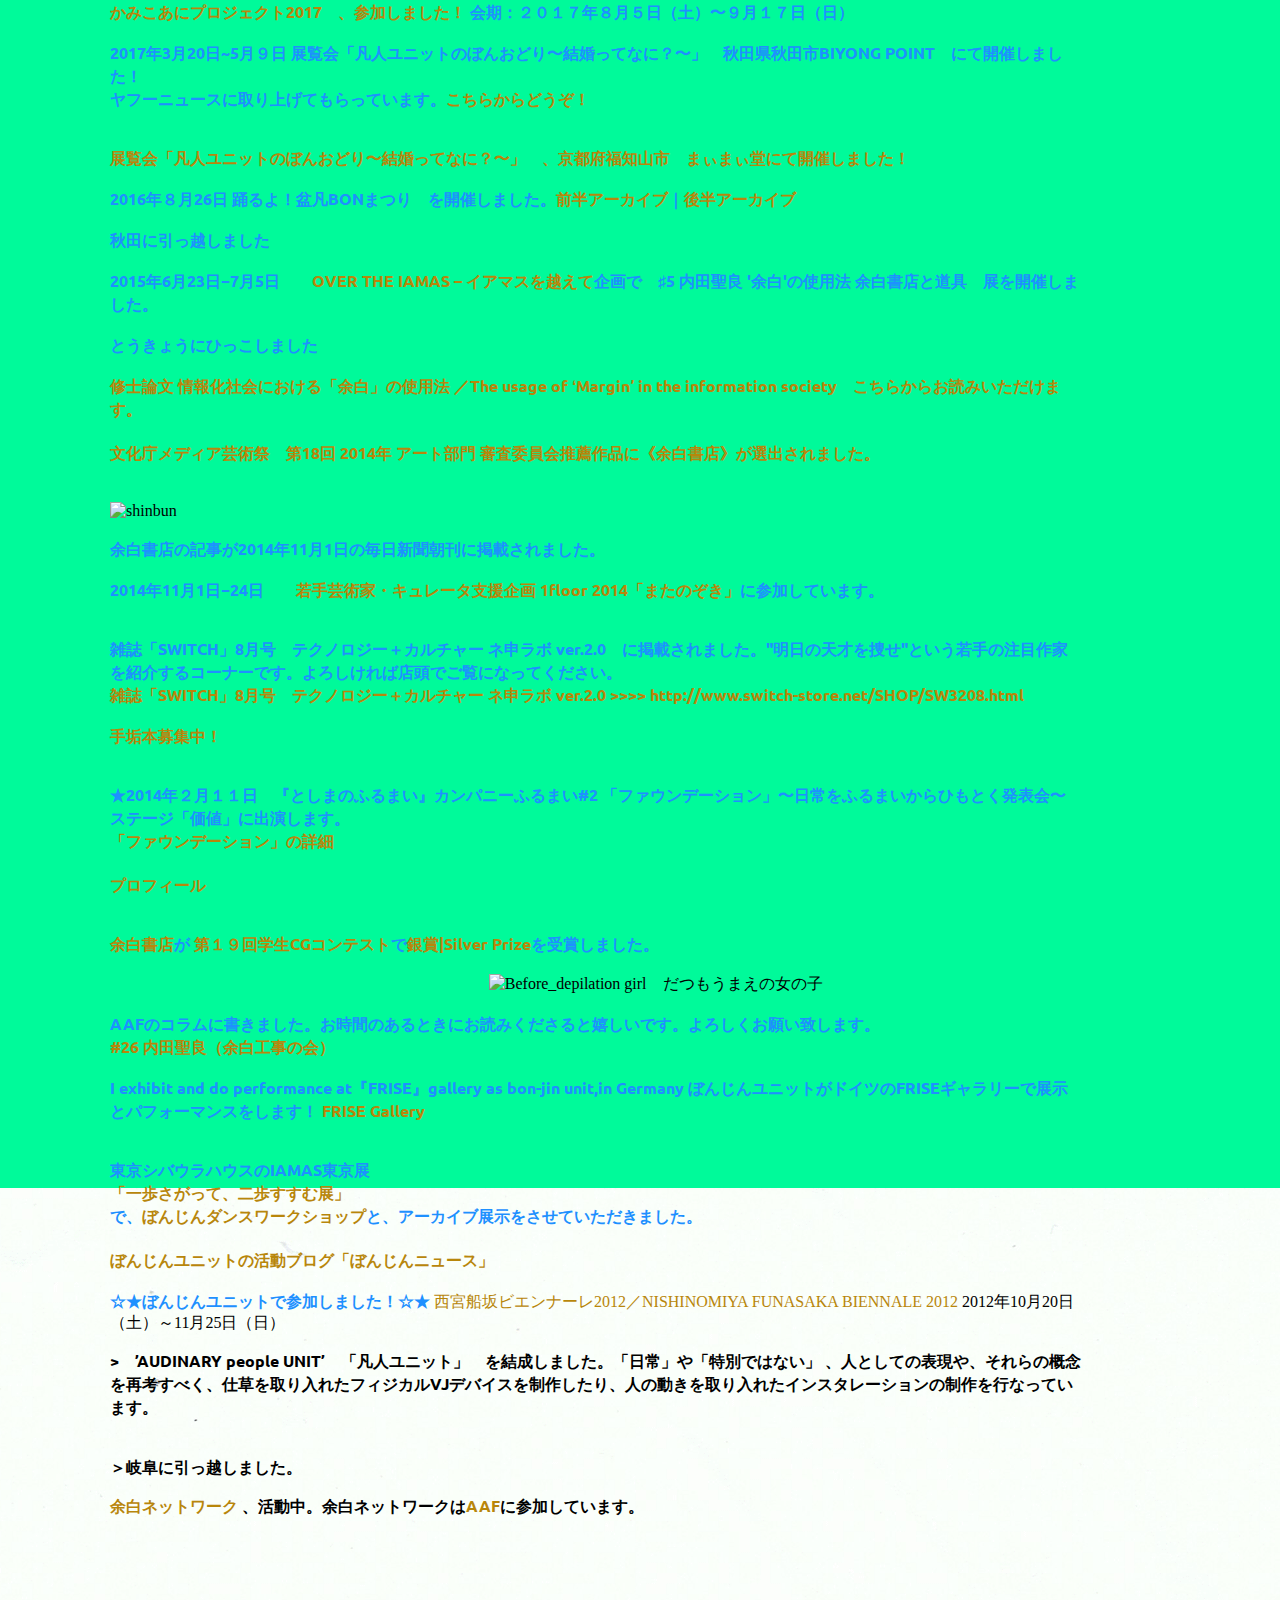
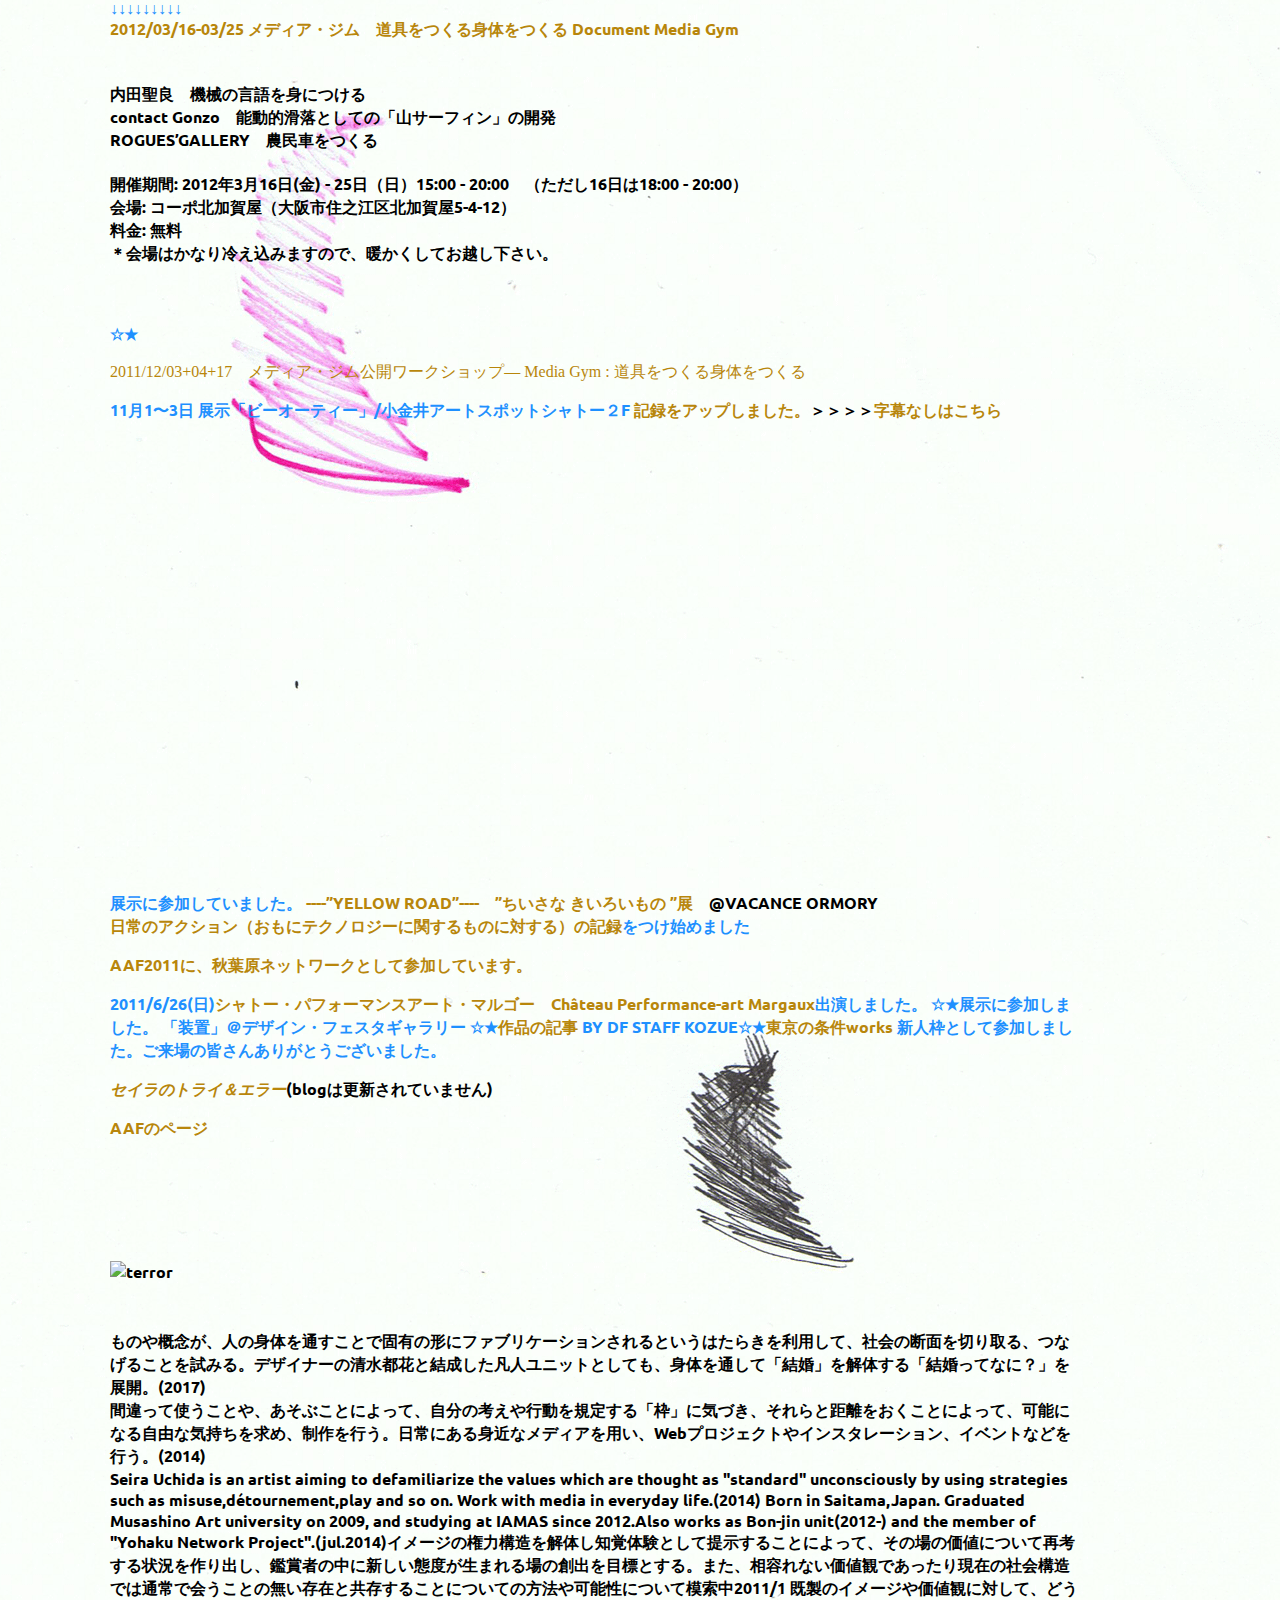
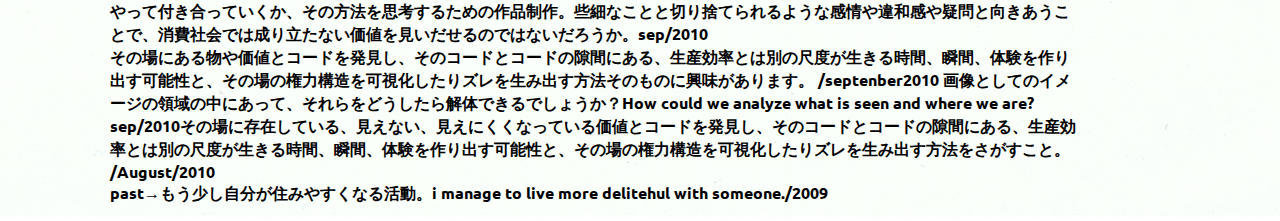
==== commit 6444be97: "news更新" ====
--- a/index.html
+++ b/index.html
@@ -83,10 +83,13 @@
 		
 			<ul id="menu">
 				<li><p><h2>最新情報　/NEWS</h2></p></li>				
-				<p class="img_r">
-						<a href="http://www.sicf.jp/archives/sicf19/winnerslist/" target="_blank"><img src="img/sicf19_trophy.png" width="300px" alt="sicftrophy"></a></p><p><strong>
+			<p><strong><a href="https://creatorikusei.jp/?p=4823" target="_blank">
+				Selected as Supported Plan, Project to Support Emerging Media Arts Creators 2018. 平成30年度メディア芸術クリエイター育成支援事業に《ちいさいまよい家／ちいさいまよい家のために》（仮）採択されました！</a></strong></p>
+			<p class="img_r">
+						<a href="http://www.sicf.jp/archives/sicf19/winnerslist/" target="_blank"><img src="img/sicf19_trophy.png" width="300px" alt="sicftrophy"></a></p>
+			<p><strong>
 				<a href="http://www.sicf.jp/archives/sicf19/winnerslist/" target="_blank">Won, Judge's Award (Judge: Kao Kanamori), 19th Spiral Independent Creator’s Festival. SICF19にて金森香賞を受賞しました</a></strong></p>
-				<p><br><strong>余白ネットワークの終了と余白工事の会の解散をしました。詳しくは、<a href="http://akihabaranetwork.seesaa.net/article/453245010.html">ブログ</a>に書きました！いままでありがとうございました。</strong></p>
+				<!--<p><br><strong>余白ネットワークの終了と余白工事の会の解散をしました。詳しくは、<a href="http://akihabaranetwork.seesaa.net/article/453245010.html">ブログ</a>に書きました！いままでありがとうございました。</strong></p>-->
 				<br><br><br>
 			<p><li><p><h2><a href="/portfolio2017_web.pdf" target="_blank">works (portfolio.pdf) ポートフォリオ</a></h2></p></li>
 			</p> 
